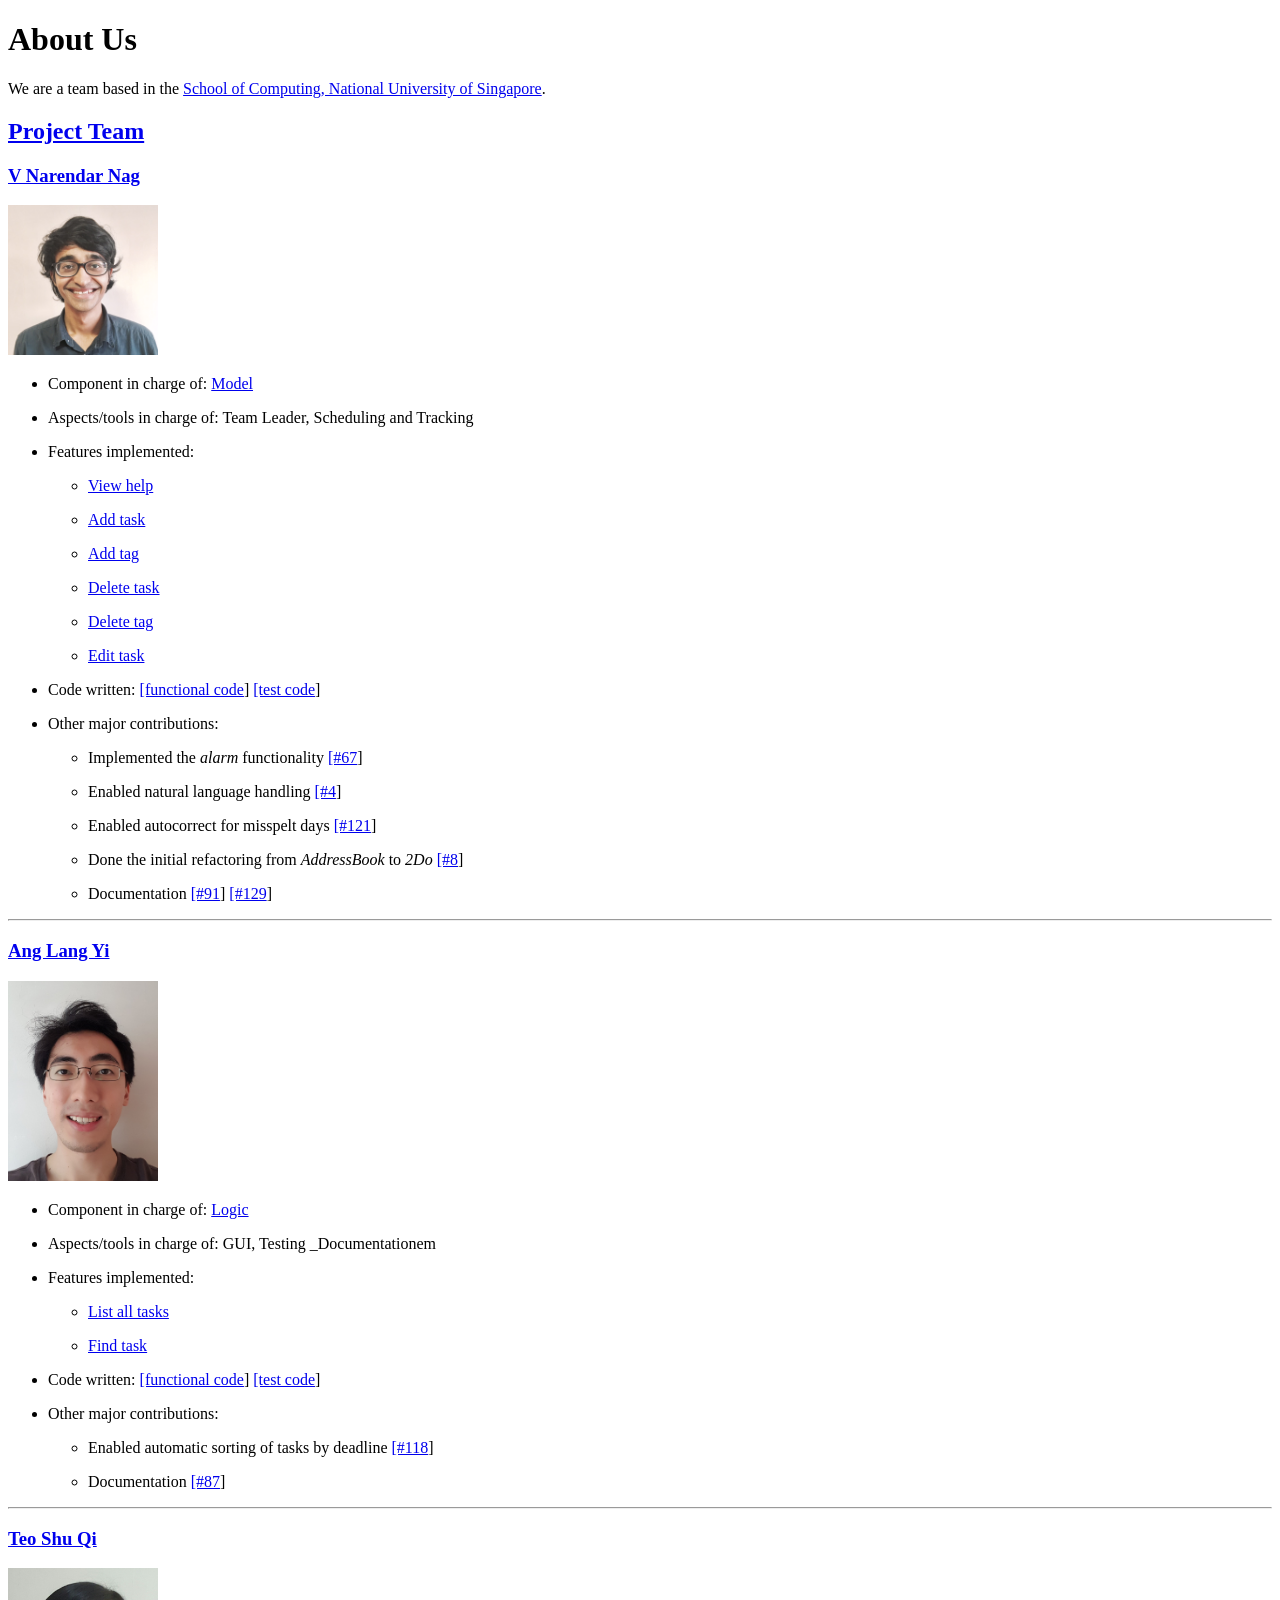
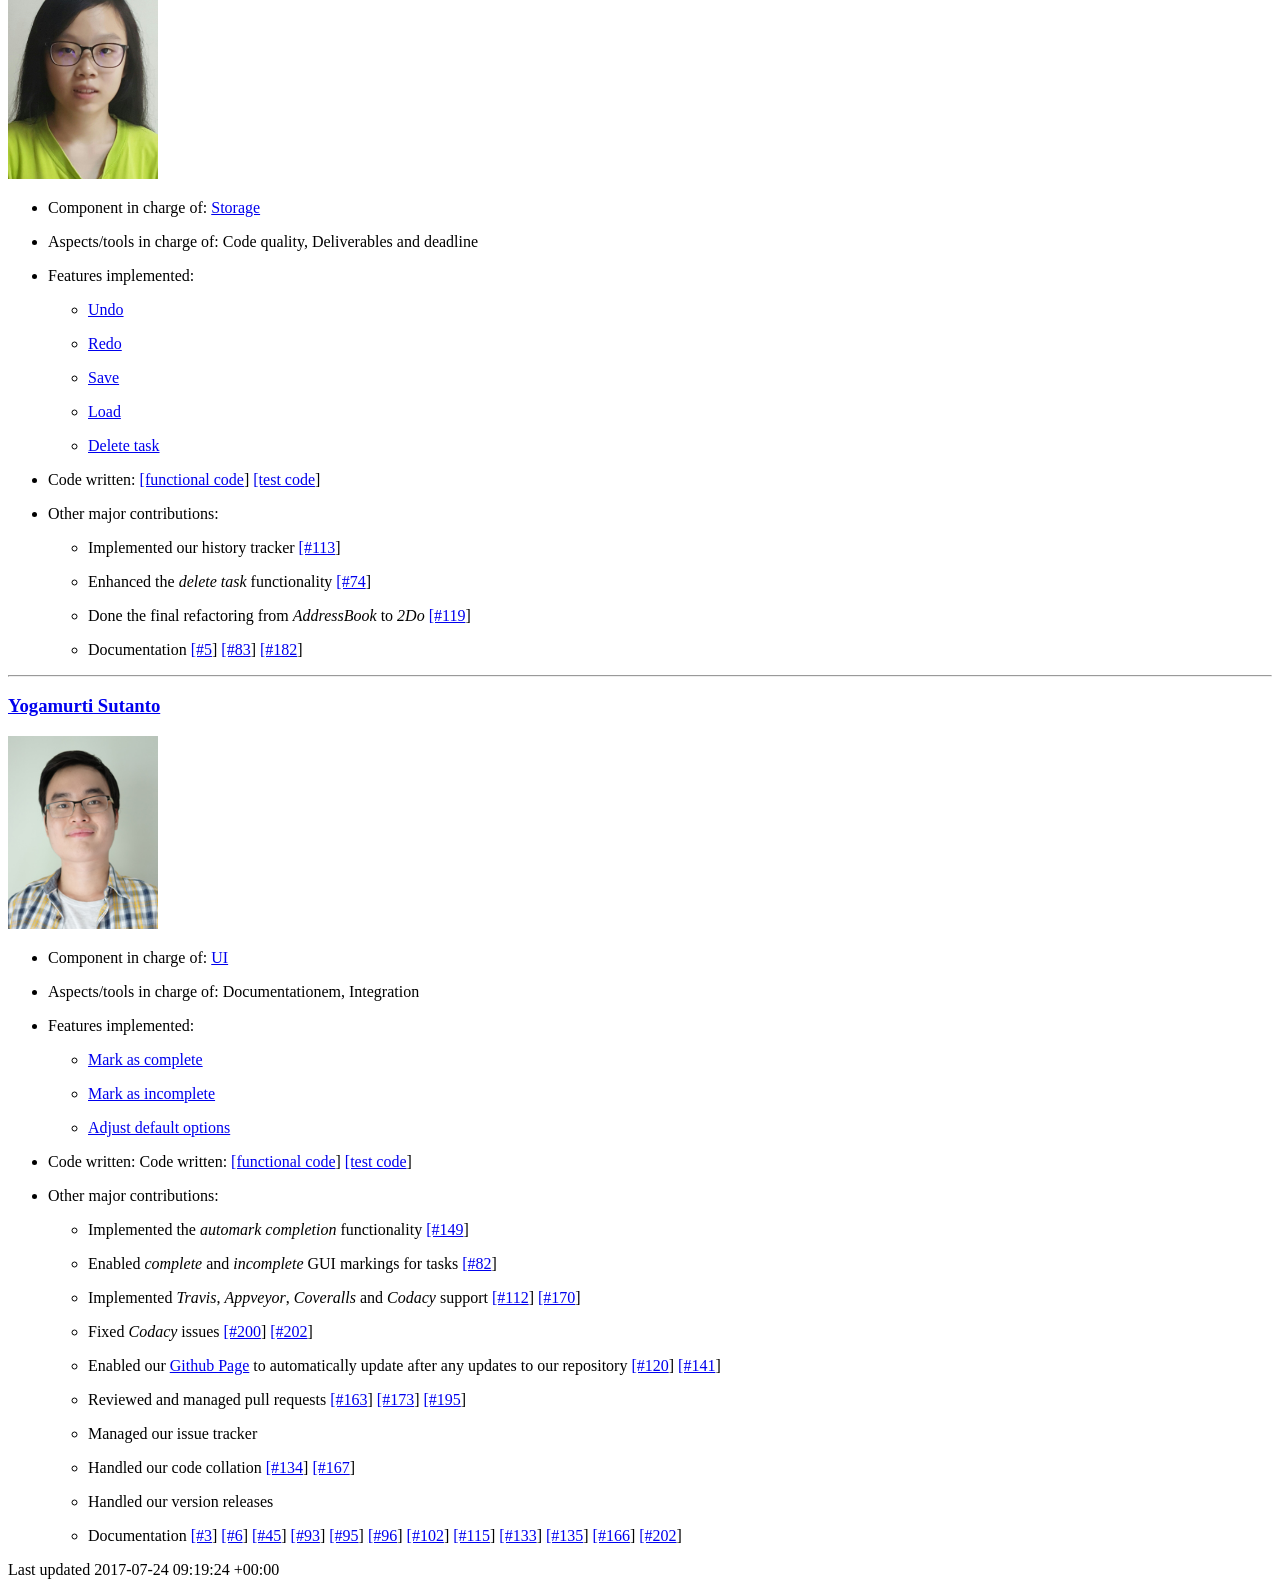
==== AboutUs.html @ e692c5f0 "Rebuild pages at fe713172c4efba0c1dfb2988943e26c8e14395cd" ====
<!DOCTYPE html>
<html lang="en">
<head>
<meta charset="UTF-8">
<!--[if IE]><meta http-equiv="X-UA-Compatible" content="IE=edge"><![endif]-->
<meta name="viewport" content="width=device-width, initial-scale=1.0">
<meta name="generator" content="Asciidoctor 1.5.3">
<title>About Us</title>
<link rel="stylesheet" href="stylesheets/gh-pages.css">
<link rel="stylesheet" href="https://cdnjs.cloudflare.com/ajax/libs/font-awesome/4.4.0/css/font-awesome.min.css">
<link rel="stylesheet" href="stylesheets/coderay-asciidoctor.css">
</head>
<body class="article">
<div id="header">
<h1>About Us</h1>
</div>
<div id="content">
<div id="preamble">
<div class="sectionbody">
<div class="paragraph">
<p>We are a team based in the <a href="http://www.comp.nus.edu.sg">School of Computing, National University of Singapore</a>.</p>
</div>
</div>
</div>
<div class="sect1">
<h2 id="project-team"><a class="link" href="#project-team">Project Team</a></h2>
<div class="sectionbody">
<div class="sect2">
<h3 id="a-href-https-github-com-radneran-v-narendar-nag-a"><a class="link" href="#a-href-https-github-com-radneran-v-narendar-nag-a"><a href="https://github.com/radneran">V Narendar Nag</a></a></h3>
<div class="imageblock" style="text-align: left">
<div class="content">
<img src="images/NarenV.jpg" alt="NarenV" width="150">
</div>
</div>
<div class="ulist">
<ul>
<li>
<p>Component in charge of: <a href="https://github.com/CS2103JUN2017-T3/main/blob/master/docs/DeveloperGuide.adoc#model-component">Model</a></p>
</li>
<li>
<p>Aspects/tools in charge of: Team Leader, Scheduling and Tracking</p>
</li>
<li>
<p>Features implemented:</p>
<div class="ulist">
<ul>
<li>
<p><a href="https://github.com/CS2103JUN2017-T3/main/blob/master/docs/UserGuide.adoc#viewing-help-code-help-h-code">View help</a></p>
</li>
<li>
<p><a href="https://github.com/CS2103JUN2017-T3/main/blob/master/docs/UserGuide.adoc#adding-a-task-code-add-a-code">Add task</a></p>
</li>
<li>
<p><a href="https://github.com/yogamurti/main/blob/doc/docs/UserGuide.adoc#adding-a-tag-code-add-tag-a-tag-tag-code">Add tag</a></p>
</li>
<li>
<p><a href="https://github.com/CS2103JUN2017-T3/main/blob/master/docs/UserGuide.adoc#deleting-a-task-code-delete-del-d-code">Delete task</a></p>
</li>
<li>
<p><a href="https://github.com/yogamurti/main/blob/doc/docs/UserGuide.adoc#deleting-a-tag-code-delete-tag-del-tag-d-tag-tag-code">Delete tag</a></p>
</li>
<li>
<p><a href="https://github.com/CS2103JUN2017-T3/main/blob/master/docs/UserGuide.adoc#editing-a-task-code-edit-e-code">Edit task</a></p>
</li>
</ul>
</div>
</li>
<li>
<p>Code written: <a href="https://github.com/CS2103JUN2017-T3/main/blob/master/collated/main/A0124399W.md">[functional code</a>] <a href="https://github.com/CS2103JUN2017-T3/main/blob/master/collated/test/A0124399W.md">[test code</a>]</p>
</li>
<li>
<p>Other major contributions:</p>
<div class="ulist">
<ul>
<li>
<p>Implemented the <em>alarm</em> functionality <a href="https://github.com/CS2103JUN2017-T3/main/pull/67">[#67</a>]</p>
</li>
<li>
<p>Enabled natural language handling <a href="https://github.com/CS2103JUN2017-T3/main/pull/4">[#4</a>]</p>
</li>
<li>
<p>Enabled autocorrect for misspelt days <a href="https://github.com/CS2103JUN2017-T3/main/pull/121">[#121</a>]</p>
</li>
<li>
<p>Done the initial refactoring from <em>AddressBook</em> to <em>2Do</em> <a href="https://github.com/CS2103JUN2017-T3/main/pull/8">[#8</a>]</p>
</li>
<li>
<p>Documentation <a href="https://github.com/CS2103JUN2017-T3/main/pull/91">[#91</a>] <a href="https://github.com/CS2103JUN2017-T3/main/pull/129">[#129</a>]</p>
</li>
</ul>
</div>
</li>
</ul>
</div>
<hr>
</div>
<div class="sect2">
<h3 id="a-href-https-github-com-maltiso-ang-lang-yi-a"><a class="link" href="#a-href-https-github-com-maltiso-ang-lang-yi-a"><a href="https://github.com/maltiso">Ang Lang Yi</a></a></h3>
<div class="imageblock" style="text-align: left">
<div class="content">
<img src="images/JoelAng.jpg" alt="JoelAng" width="150">
</div>
</div>
<div class="ulist">
<ul>
<li>
<p>Component in charge of: <a href="https://github.com/CS2103JUN2017-T3/main/blob/master/docs/DeveloperGuide.adoc#logic-component">Logic</a></p>
</li>
<li>
<p>Aspects/tools in charge of: GUI, Testing _Documentationem</p>
</li>
<li>
<p>Features implemented:</p>
<div class="ulist">
<ul>
<li>
<p><a href="https://github.com/CS2103JUN2017-T3/main/blob/master/docs/UserGuide.adoc#listing-all-tasks-code-list-l-code">List all tasks</a></p>
</li>
<li>
<p><a href="https://github.com/CS2103JUN2017-T3/main/blob/master/docs/UserGuide.adoc#finding-a-task-code-find-f-code">Find task</a></p>
</li>
</ul>
</div>
</li>
<li>
<p>Code written: <a href="https://github.com/CS2103JUN2017-T3/main/blob/master/collated/main/A0107433N.md">[functional code</a>] <a href="https://github.com/CS2103JUN2017-T3/main/blob/master/collated/test/A0107433N.md">[test code</a>]</p>
</li>
<li>
<p>Other major contributions:</p>
<div class="ulist">
<ul>
<li>
<p>Enabled automatic sorting of tasks by deadline <a href="https://github.com/CS2103JUN2017-T3/main/pull/118">[#118</a>]</p>
</li>
<li>
<p>Documentation <a href="https://github.com/CS2103JUN2017-T3/main/pull/87">[#87</a>]</p>
</li>
</ul>
</div>
</li>
</ul>
</div>
<hr>
</div>
<div class="sect2">
<h3 id="a-href-https-github-com-teoshuqi-teo-shu-qi-a"><a class="link" href="#a-href-https-github-com-teoshuqi-teo-shu-qi-a"><a href="https://github.com/teoshuqi">Teo Shu Qi</a></a></h3>
<div class="imageblock" style="text-align: left">
<div class="content">
<img src="images/teoshuqi.png" alt="teoshuqi" width="150">
</div>
</div>
<div class="ulist">
<ul>
<li>
<p>Component in charge of: <a href="https://github.com/CS2103JUN2017-T3/main/blob/master/docs/DeveloperGuide.adoc#storage-component">Storage</a></p>
</li>
<li>
<p>Aspects/tools in charge of: Code quality, Deliverables and deadline</p>
</li>
<li>
<p>Features implemented:</p>
<div class="ulist">
<ul>
<li>
<p><a href="https://github.com/CS2103JUN2017-T3/main/blob/master/docs/UserGuide.adoc#undoing-the-last-action-code-undo-u-code">Undo</a></p>
</li>
<li>
<p><a href="https://github.com/CS2103JUN2017-T3/main/blob/master/docs/UserGuide.adoc#redoing-the-undone-action-code-redo-r-code">Redo</a></p>
</li>
<li>
<p><a href="https://github.com/CS2103JUN2017-T3/main/blob/master/docs/UserGuide.adoc#saving-list-code-save-s-code">Save</a></p>
</li>
<li>
<p><a href="https://github.com/CS2103JUN2017-T3/main/blob/master/docs/UserGuide.adoc#loading-list-code-load-code">Load</a></p>
</li>
<li>
<p><a href="https://github.com/CS2103JUN2017-T3/main/blob/master/docs/UserGuide.adoc#deleting-a-task-code-delete-del-d-code">Delete task</a></p>
</li>
</ul>
</div>
</li>
<li>
<p>Code written: <a href="https://github.com/CS2103JUN2017-T3/main/blob/master/collated/main/A0162253M.md">[functional code</a>] <a href="https://github.com/CS2103JUN2017-T3/main/blob/master/collated/test/A0162253M.md">[test code</a>]</p>
</li>
<li>
<p>Other major contributions:</p>
<div class="ulist">
<ul>
<li>
<p>Implemented our history tracker <a href="https://github.com/CS2103JUN2017-T3/main/pull/113">[#113</a>]</p>
</li>
<li>
<p>Enhanced the <em>delete task</em> functionality <a href="https://github.com/CS2103JUN2017-T3/main/pull/74">[#74</a>]</p>
</li>
<li>
<p>Done the final refactoring from <em>AddressBook</em> to <em>2Do</em> <a href="https://github.com/CS2103JUN2017-T3/main/pull/119">[#119</a>]</p>
</li>
<li>
<p>Documentation <a href="https://github.com/CS2103JUN2017-T3/main/pull/5">[#5</a>] <a href="https://github.com/CS2103JUN2017-T3/main/pull/83">[#83</a>] <a href="https://github.com/CS2103JUN2017-T3/main/pull/182">[#182</a>]</p>
</li>
</ul>
</div>
</li>
</ul>
</div>
<hr>
</div>
<div class="sect2">
<h3 id="a-href-https-github-com-yogamurti-yogamurti-sutanto-a"><a class="link" href="#a-href-https-github-com-yogamurti-yogamurti-sutanto-a"><a href="https://github.com/yogamurti">Yogamurti Sutanto</a></a></h3>
<div class="imageblock" style="text-align: left">
<div class="content">
<img src="images/Yoga.jpg" alt="Yoga" width="150">
</div>
</div>
<div class="ulist">
<ul>
<li>
<p>Component in charge of: <a href="https://github.com/CS2103JUN2017-T3/main/blob/master/docs/DeveloperGuide.adoc#ui-component">UI</a></p>
</li>
<li>
<p>Aspects/tools in charge of: Documentationem,  Integration</p>
</li>
<li>
<p>Features implemented:</p>
<div class="ulist">
<ul>
<li>
<p><a href="https://github.com/CS2103JUN2017-T3/main/blob/master/docs/UserGuide.adoc#marking-a-task-as-complete-code-mark-m-code">Mark as complete</a></p>
</li>
<li>
<p><a href="https://github.com/CS2103JUN2017-T3/main/blob/master/docs/UserGuide.adoc#marking-a-task-as-incomplete-code-unmark-un-code">Mark as incomplete</a></p>
</li>
<li>
<p><a href="https://github.com/CS2103JUN2017-T3/main/blob/master/docs/UserGuide.adoc#editing-the-default-options-code-option-o-code">Adjust default options</a></p>
</li>
</ul>
</div>
</li>
<li>
<p>Code written: Code written: <a href="https://github.com/CS2103JUN2017-T3/main/blob/master/collated/main/A0139267W.md">[functional code</a>] <a href="https://github.com/CS2103JUN2017-T3/main/blob/master/collated/test/A0139267W.md">[test code</a>]</p>
</li>
<li>
<p>Other major contributions:</p>
<div class="ulist">
<ul>
<li>
<p>Implemented the <em>automark completion</em> functionality <a href="https://github.com/CS2103JUN2017-T3/main/pull/149">[#149</a>]</p>
</li>
<li>
<p>Enabled <em>complete</em> and <em>incomplete</em> GUI markings for tasks <a href="https://github.com/CS2103JUN2017-T3/main/pull/82">[#82</a>]</p>
</li>
<li>
<p>Implemented <em>Travis</em>, <em>Appveyor</em>, <em>Coveralls</em> and <em>Codacy</em> support <a href="https://github.com/CS2103JUN2017-T3/main/pull/112">[#112</a>] <a href="https://github.com/CS2103JUN2017-T3/main/pull/166">[#170</a>]</p>
</li>
<li>
<p>Fixed <em>Codacy</em> issues <a href="https://github.com/CS2103JUN2017-T3/main/pull/200">[#200</a>] <a href="https://github.com/CS2103JUN2017-T3/main/pull/202">[#202</a>]</p>
</li>
<li>
<p>Enabled our <a href="https://cs2103jun2017-t3.github.io/main">Github Page</a> to automatically update after any updates to our repository <a href="https://github.com/CS2103JUN2017-T3/main/pull/120">[#120</a>] <a href="https://github.com/CS2103JUN2017-T3/main/pull/141">[#141</a>]</p>
</li>
<li>
<p>Reviewed and managed pull requests <a href="https://github.com/CS2103JUN2017-T3/main/pull/163">[#163</a>] <a href="https://github.com/CS2103JUN2017-T3/main/pull/173">[#173</a>] <a href="https://github.com/CS2103JUN2017-T3/main/pull/195">[#195</a>]</p>
</li>
<li>
<p>Managed our issue tracker</p>
</li>
<li>
<p>Handled our code collation <a href="https://github.com/CS2103JUN2017-T3/main/pull/134">[#134</a>] <a href="https://github.com/CS2103JUN2017-T3/main/pull/167">[#167</a>]</p>
</li>
<li>
<p>Handled our version releases</p>
</li>
<li>
<p>Documentation <a href="https://github.com/CS2103JUN2017-T3/main/pull/3">[#3</a>] <a href="https://github.com/CS2103JUN2017-T3/main/pull/6">[#6</a>] <a href="https://github.com/CS2103JUN2017-T3/main/pull/6">[#45</a>] <a href="https://github.com/CS2103JUN2017-T3/main/pull/93">[#93</a>] <a href="https://github.com/CS2103JUN2017-T3/main/pull/95">[#95</a>] <a href="https://github.com/CS2103JUN2017-T3/main/pull/96">[#96</a>] <a href="https://github.com/CS2103JUN2017-T3/main/pull/102">[#102</a>] <a href="https://github.com/CS2103JUN2017-T3/main/pull/115">[#115</a>] <a href="https://github.com/CS2103JUN2017-T3/main/pull/133">[#133</a>] <a href="https://github.com/CS2103JUN2017-T3/main/pull/135">[#135</a>] <a href="https://github.com/CS2103JUN2017-T3/main/pull/166">[#166</a>] <a href="https://github.com/CS2103JUN2017-T3/main/pull/202">[#202</a>]</p>
</li>
</ul>
</div>
</li>
</ul>
</div>
</div>
</div>
</div>
</div>
<div id="footer">
<div id="footer-text">
Last updated 2017-07-24 09:19:24 +00:00
</div>
</div>
</body>
</html>
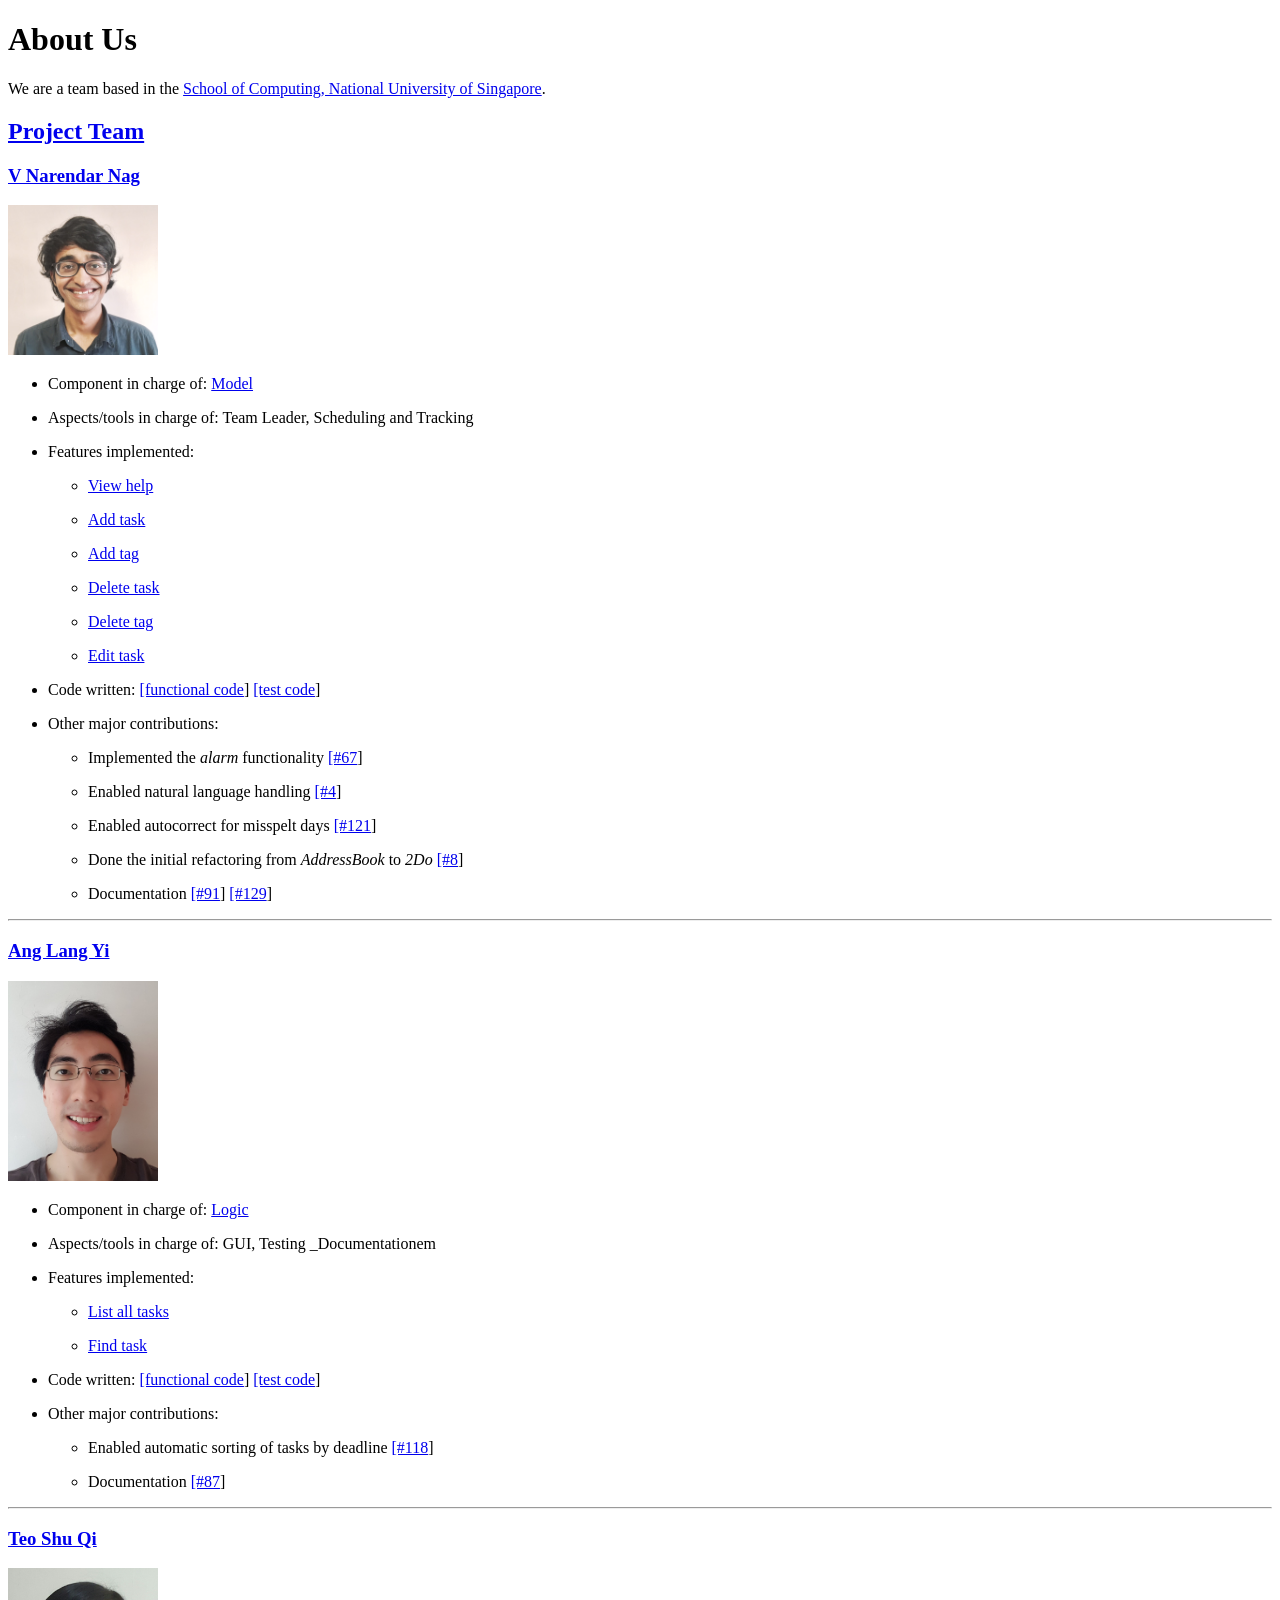
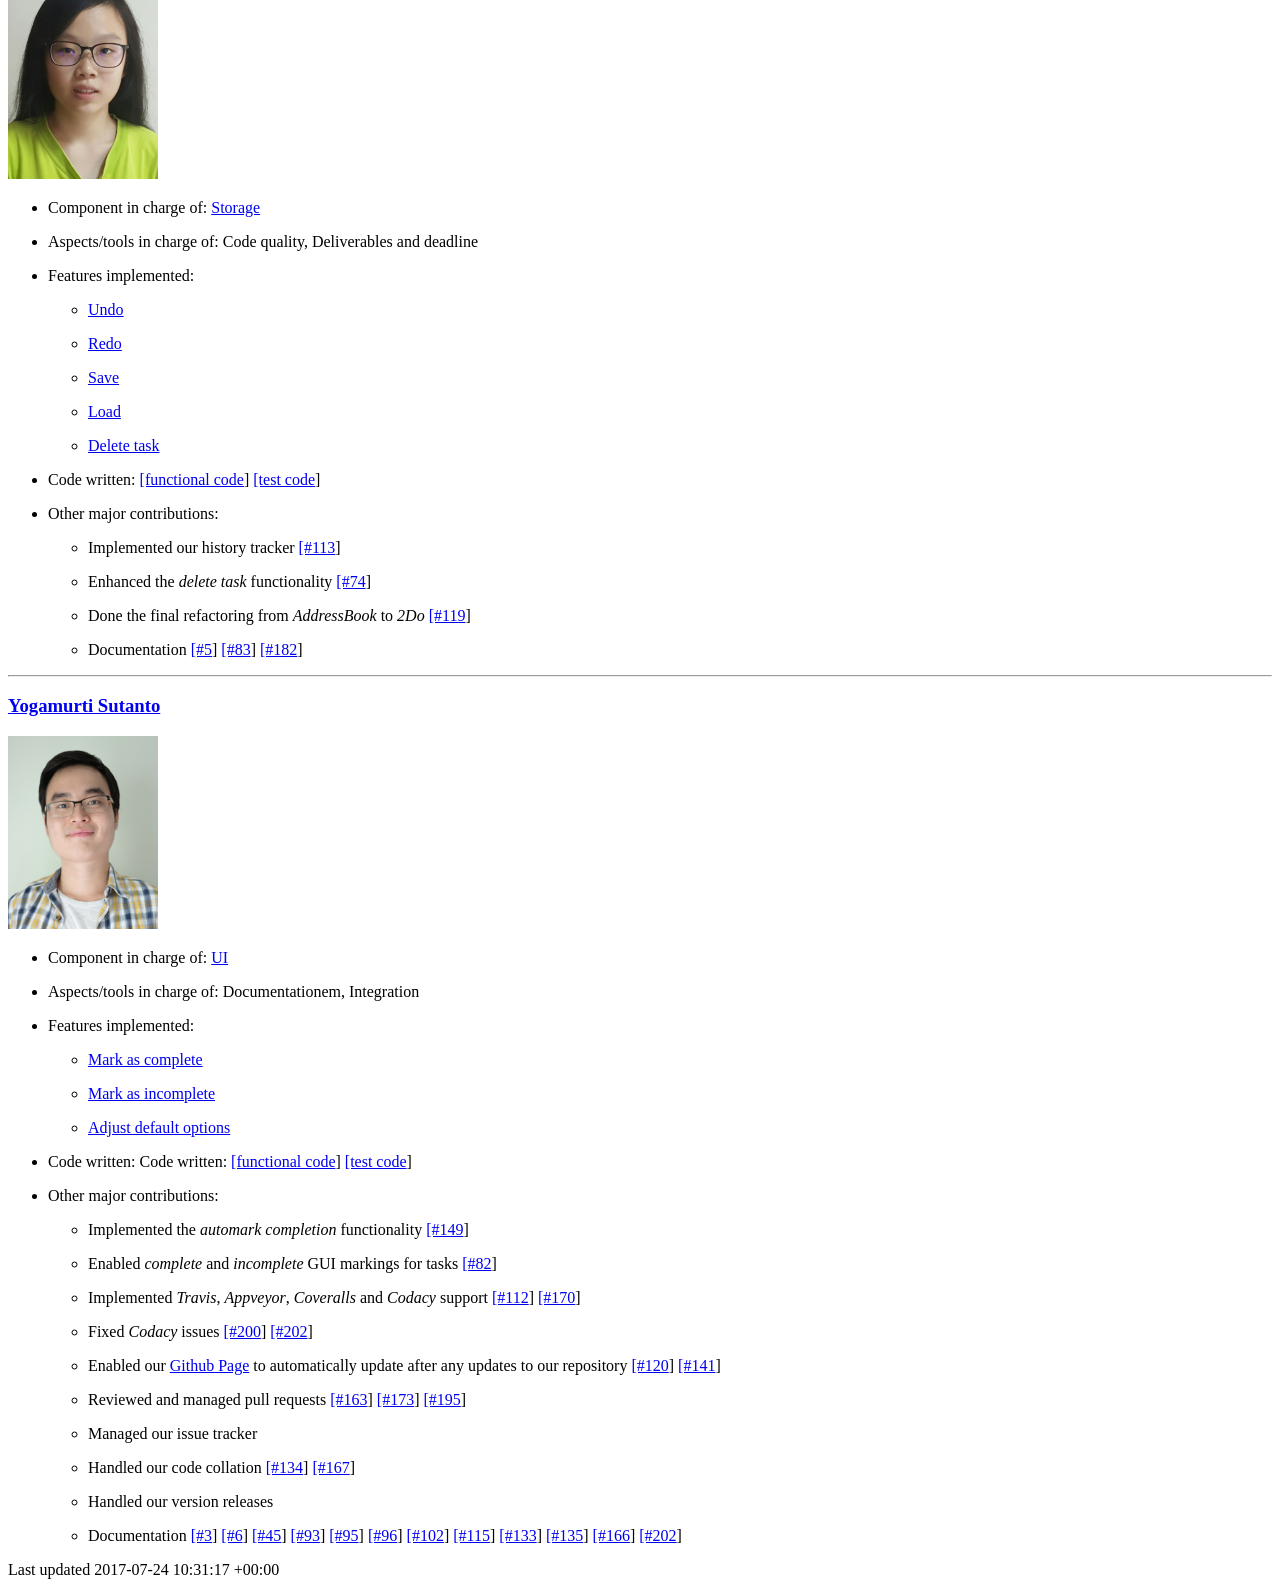
==== commit a5b255b3: "Rebuild pages at 6d69ebf9a27ce257967d32c63ace5a1269bc08f0" ====
--- a/AboutUs.html
+++ b/AboutUs.html
@@ -284,7 +284,7 @@
 </div>
 <div id="footer">
 <div id="footer-text">
-Last updated 2017-07-24 09:19:24 +00:00
+Last updated 2017-07-24 10:31:17 +00:00
 </div>
 </div>
 </body>
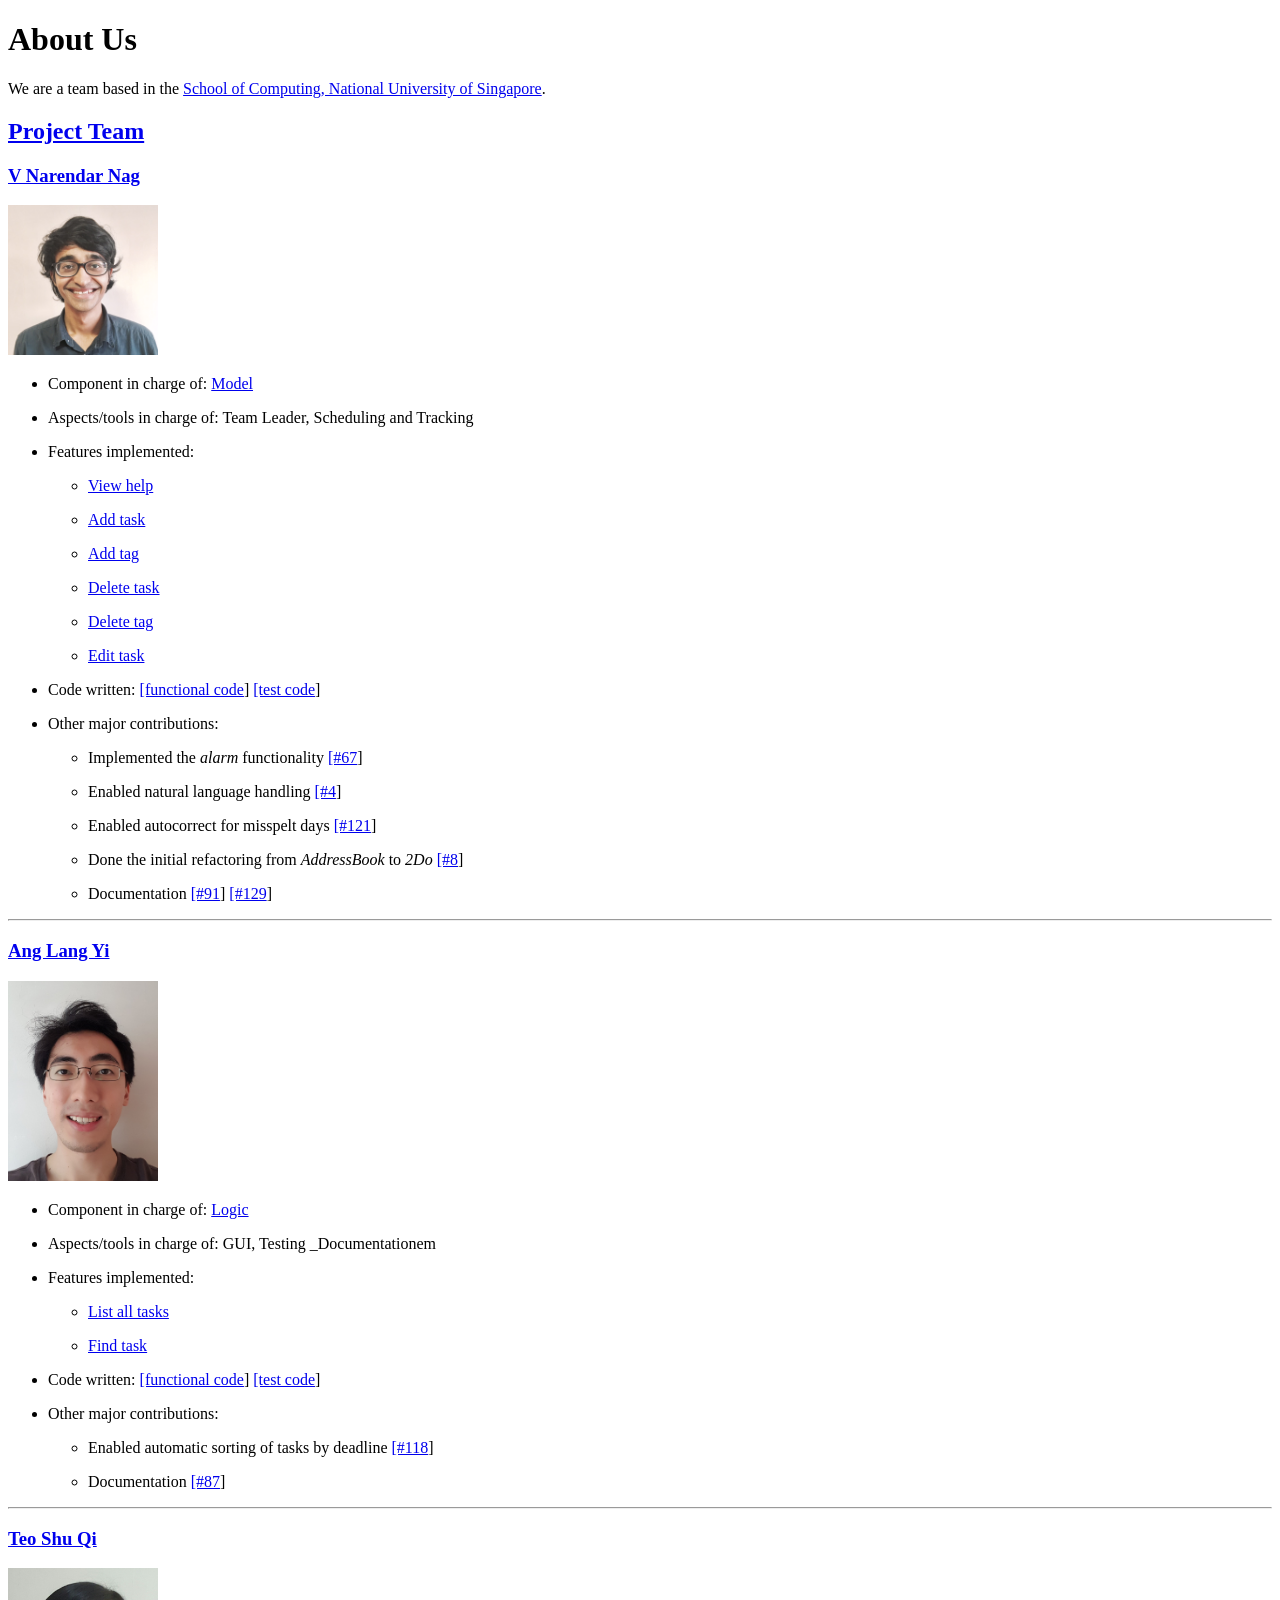
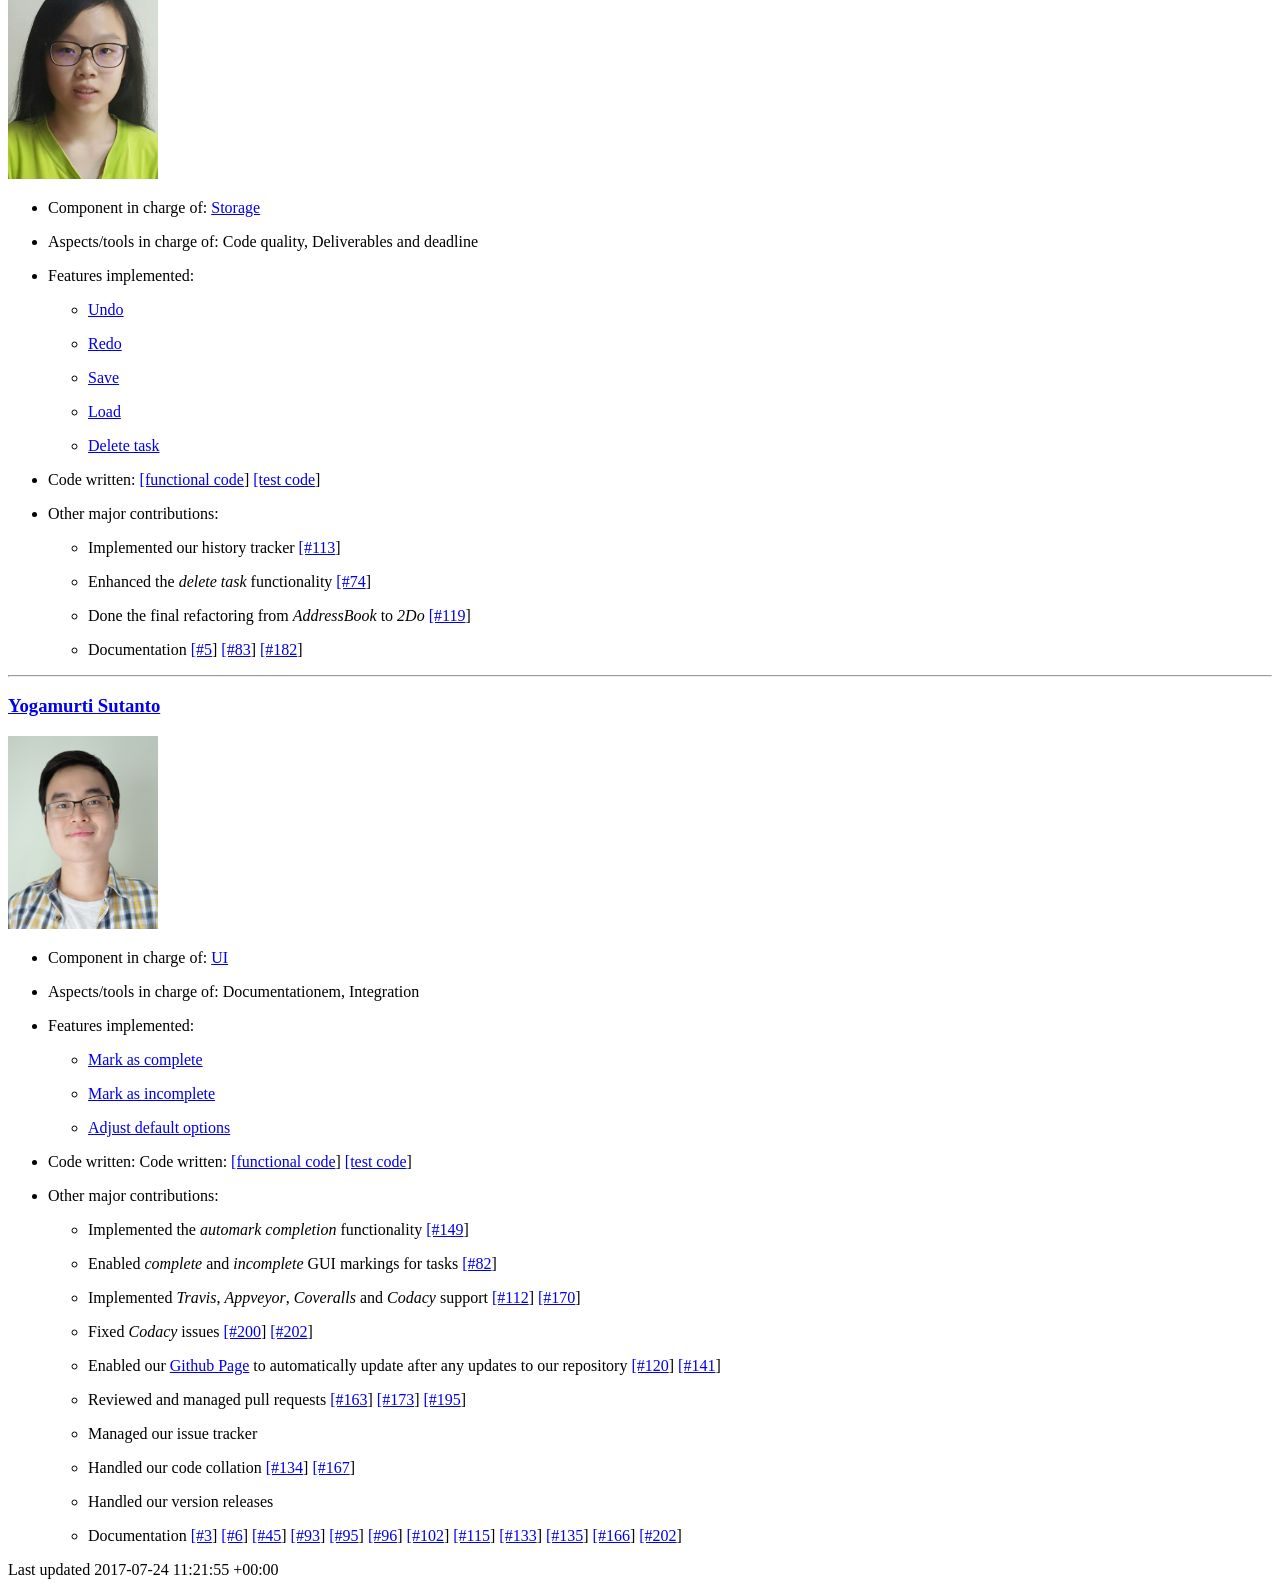
==== commit 296bf77e: "Rebuild pages at 0b63ec223a2700444d385147b4647eb3f76ba806" ====
--- a/AboutUs.html
+++ b/AboutUs.html
@@ -284,7 +284,7 @@
 </div>
 <div id="footer">
 <div id="footer-text">
-Last updated 2017-07-24 10:31:17 +00:00
+Last updated 2017-07-24 11:21:55 +00:00
 </div>
 </div>
 </body>
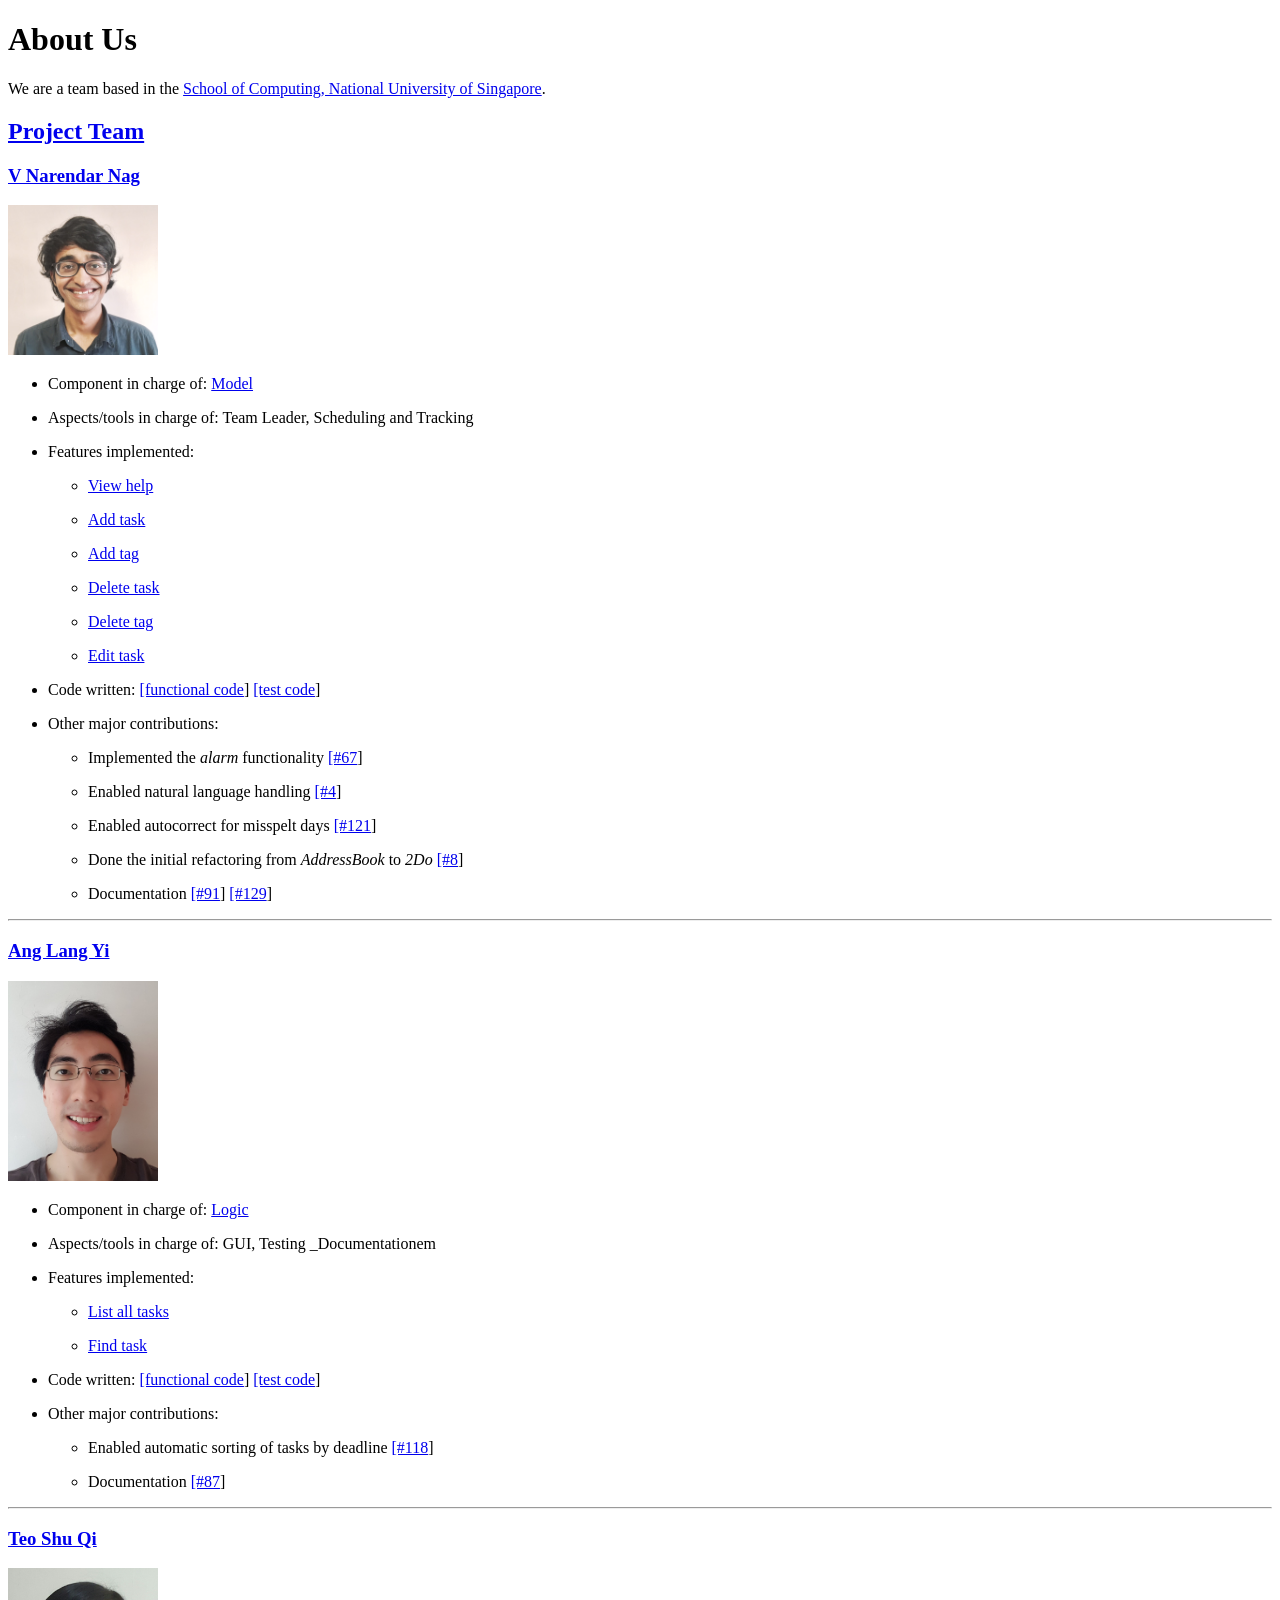
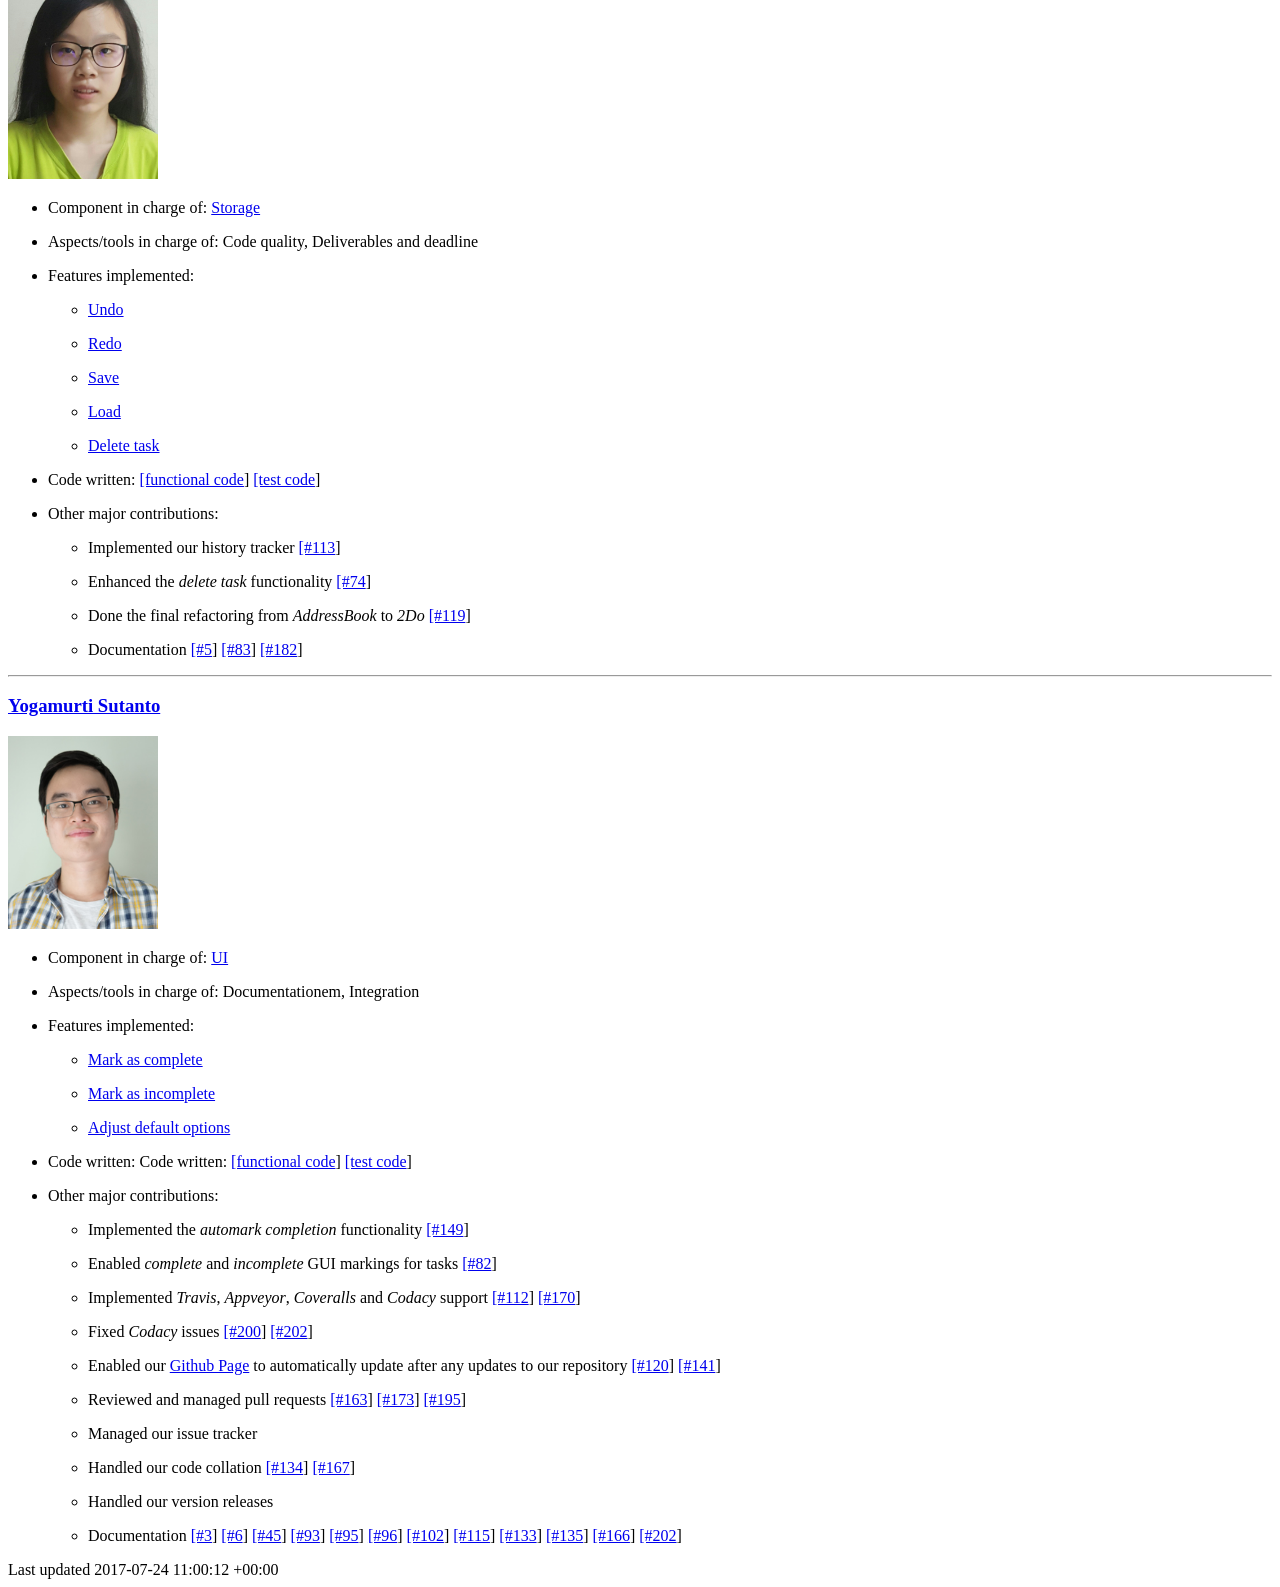
==== commit bfe42898: "Rebuild pages at 06c32be9741691aa600db22751eed47a53365b69" ====
--- a/AboutUs.html
+++ b/AboutUs.html
@@ -284,7 +284,7 @@
 </div>
 <div id="footer">
 <div id="footer-text">
-Last updated 2017-07-24 11:21:55 +00:00
+Last updated 2017-07-24 11:00:12 +00:00
 </div>
 </div>
 </body>
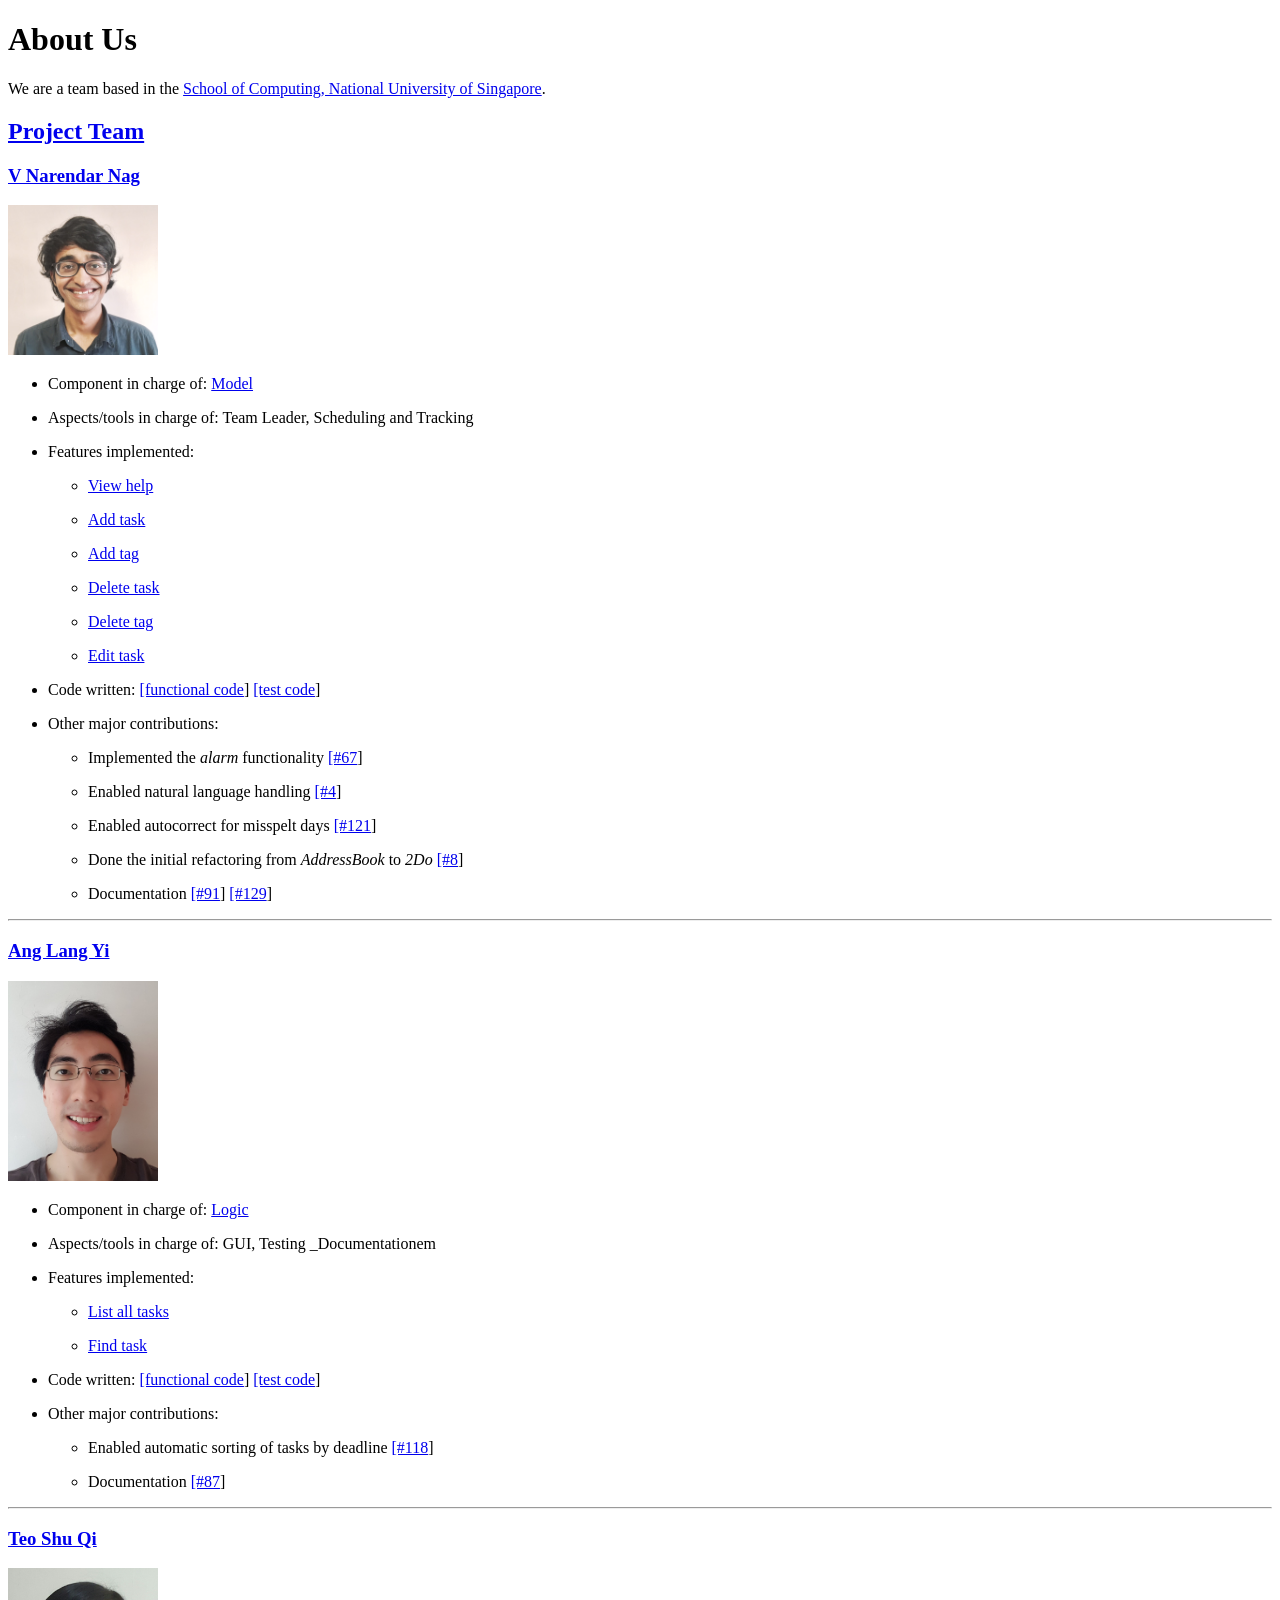
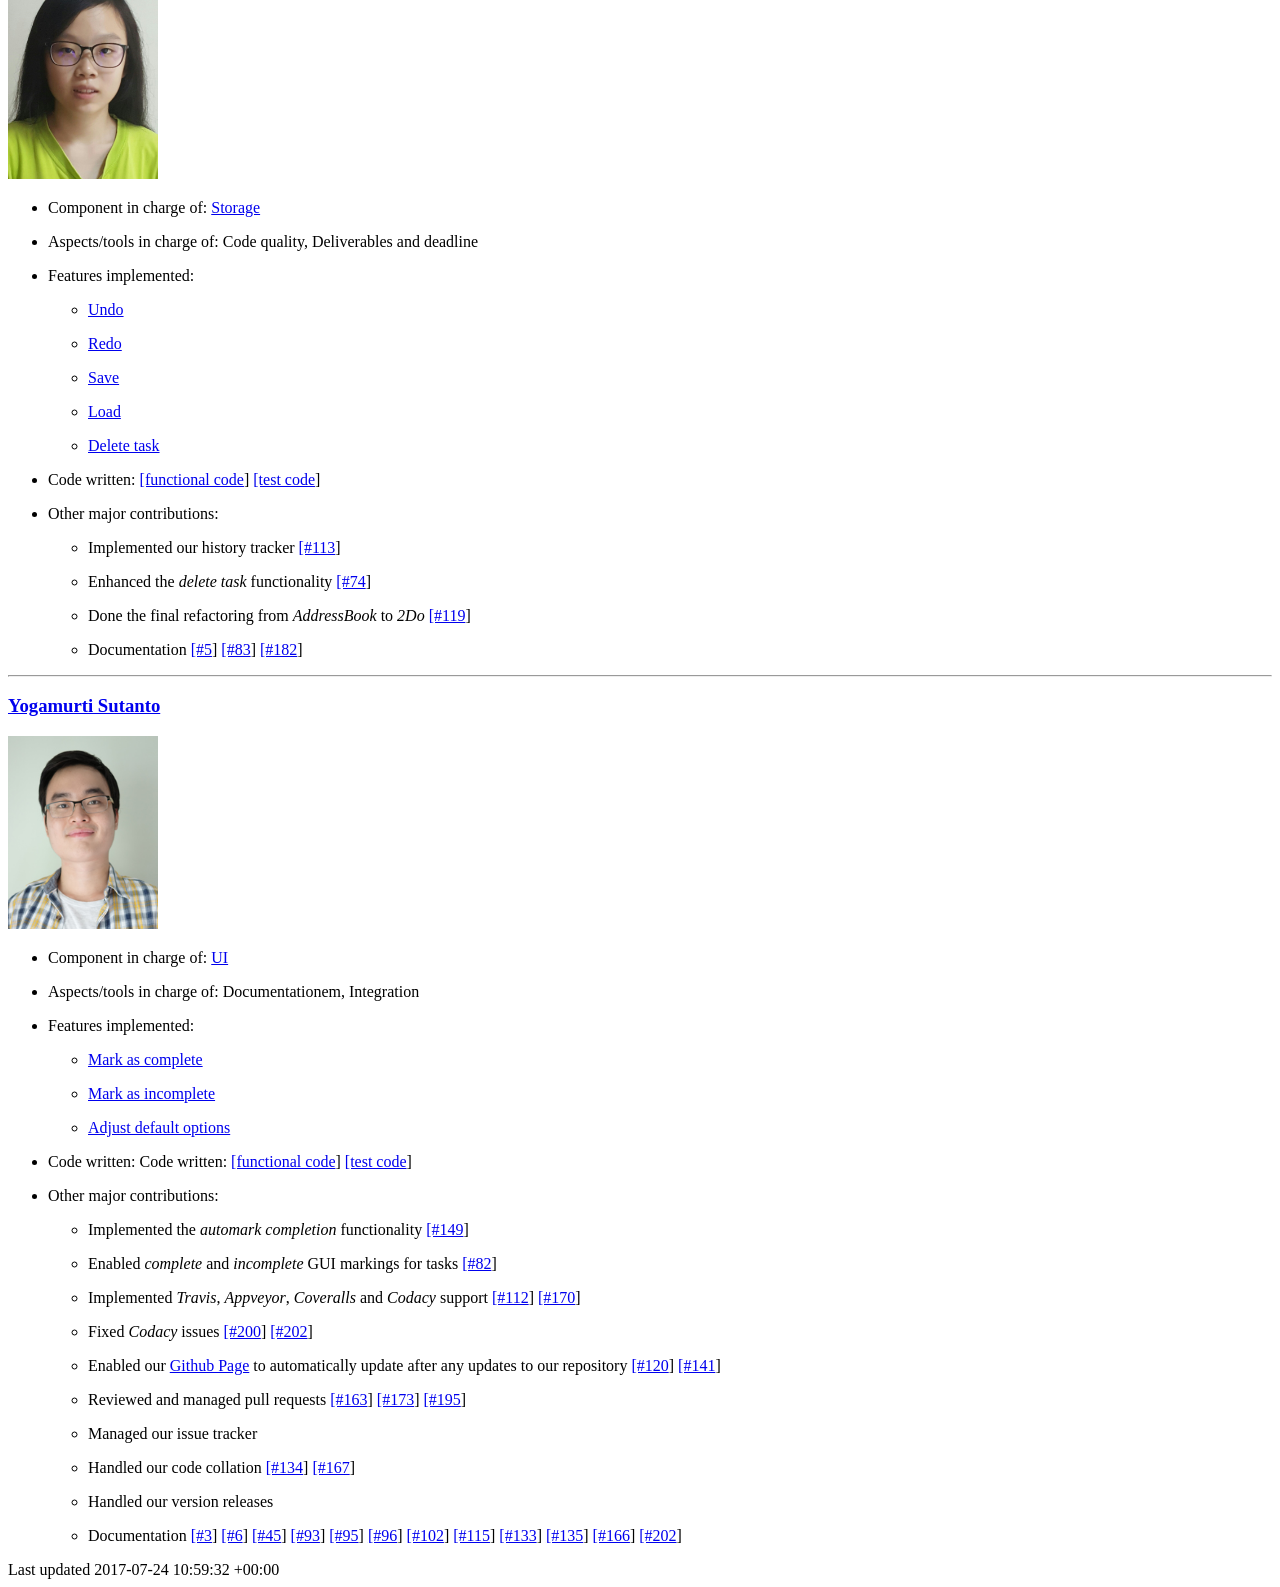
==== commit d306d480: "Rebuild pages at 7aa39fedd4472a46532082515e9119ff7dc02453" ====
--- a/AboutUs.html
+++ b/AboutUs.html
@@ -284,7 +284,7 @@
 </div>
 <div id="footer">
 <div id="footer-text">
-Last updated 2017-07-24 11:00:12 +00:00
+Last updated 2017-07-24 10:59:32 +00:00
 </div>
 </div>
 </body>
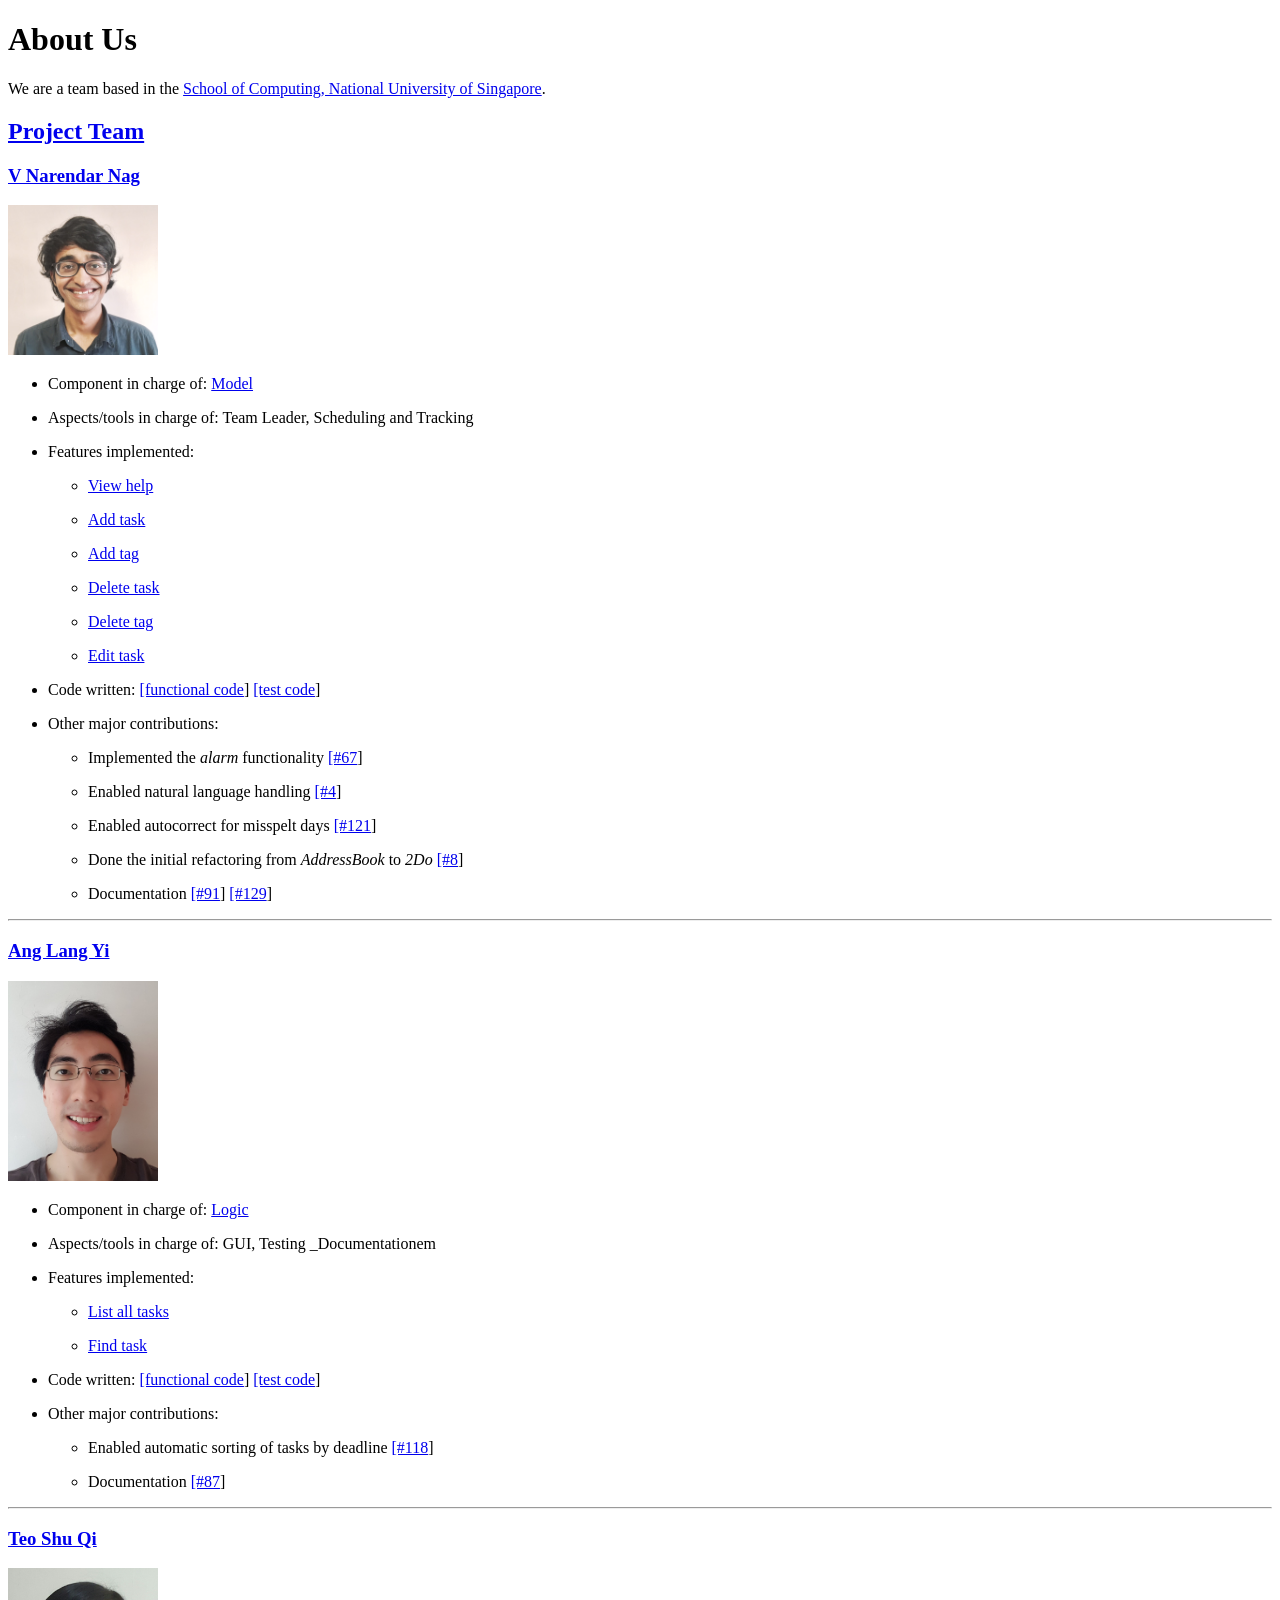
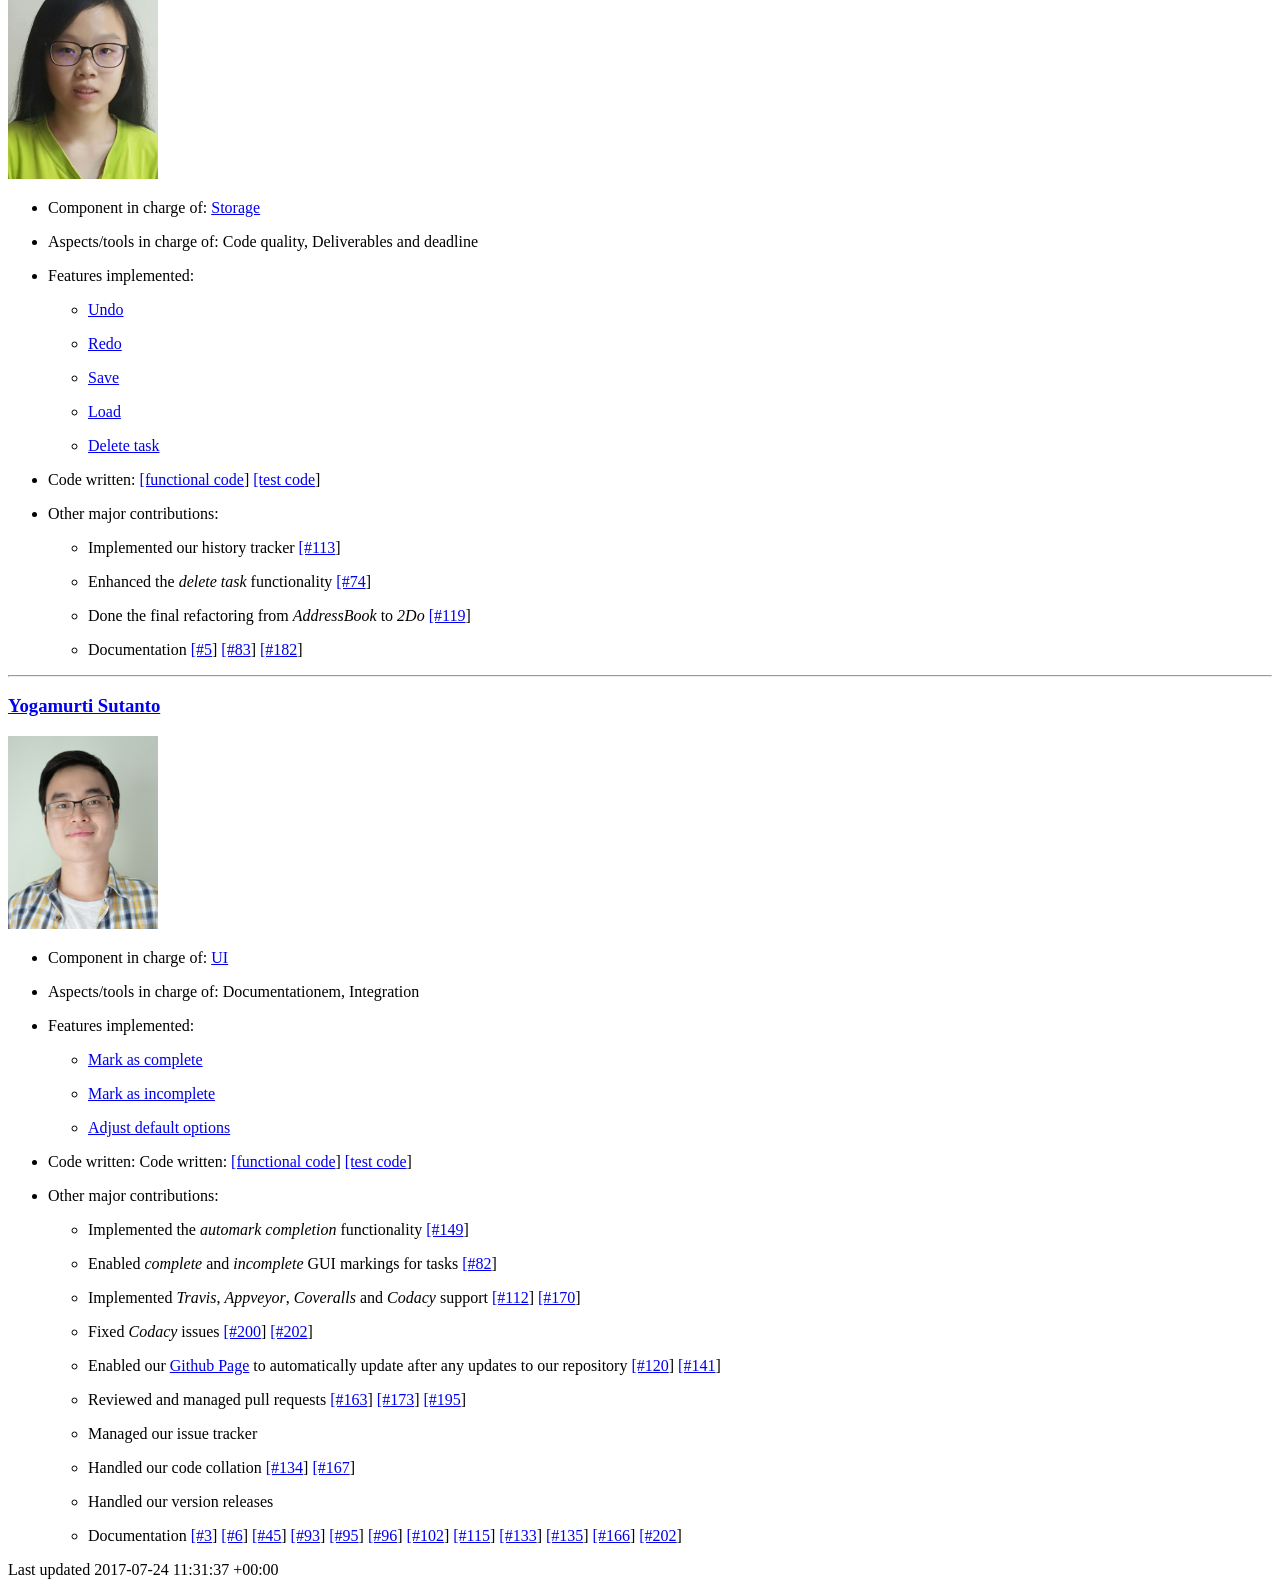
==== commit dcd59c99: "Rebuild pages at ecbd5b7f479281b76a2f08ae0d9d4b30b3c29e30" ====
--- a/AboutUs.html
+++ b/AboutUs.html
@@ -284,7 +284,7 @@
 </div>
 <div id="footer">
 <div id="footer-text">
-Last updated 2017-07-24 10:59:32 +00:00
+Last updated 2017-07-24 11:31:37 +00:00
 </div>
 </div>
 </body>
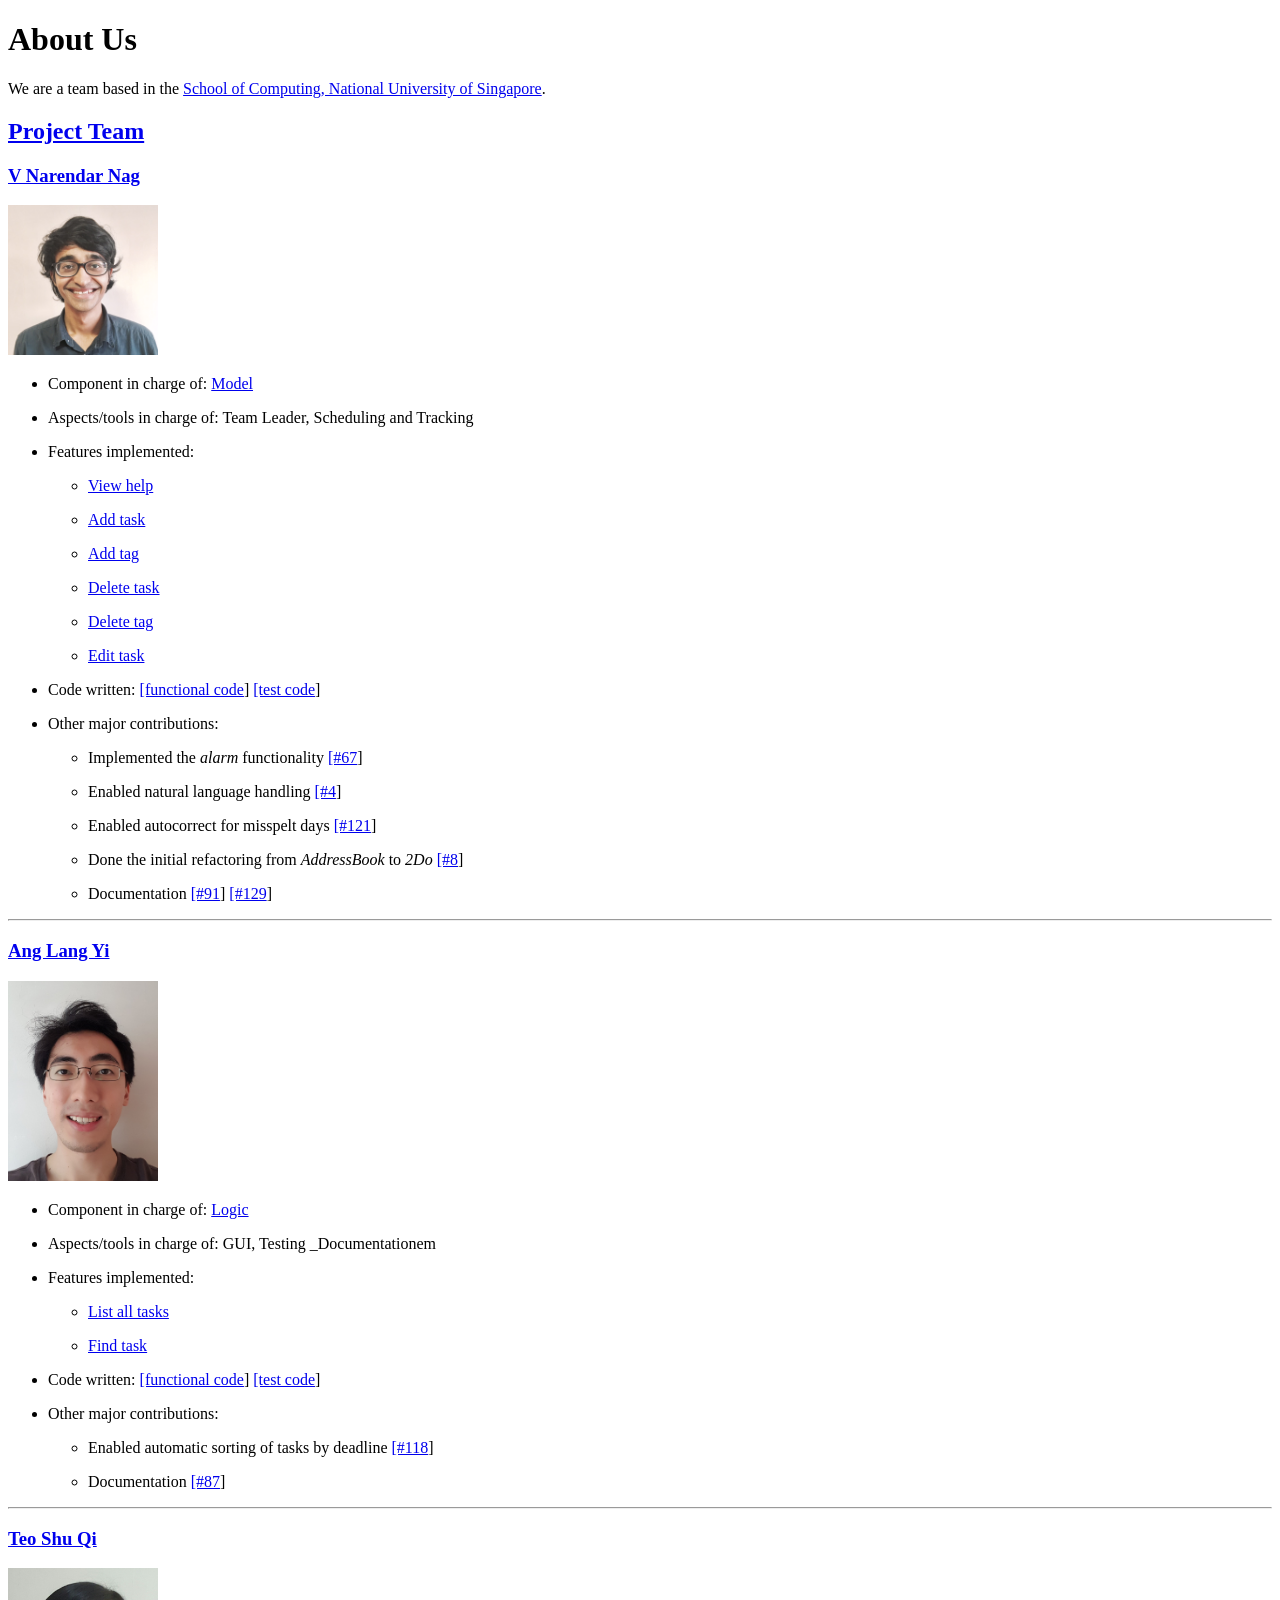
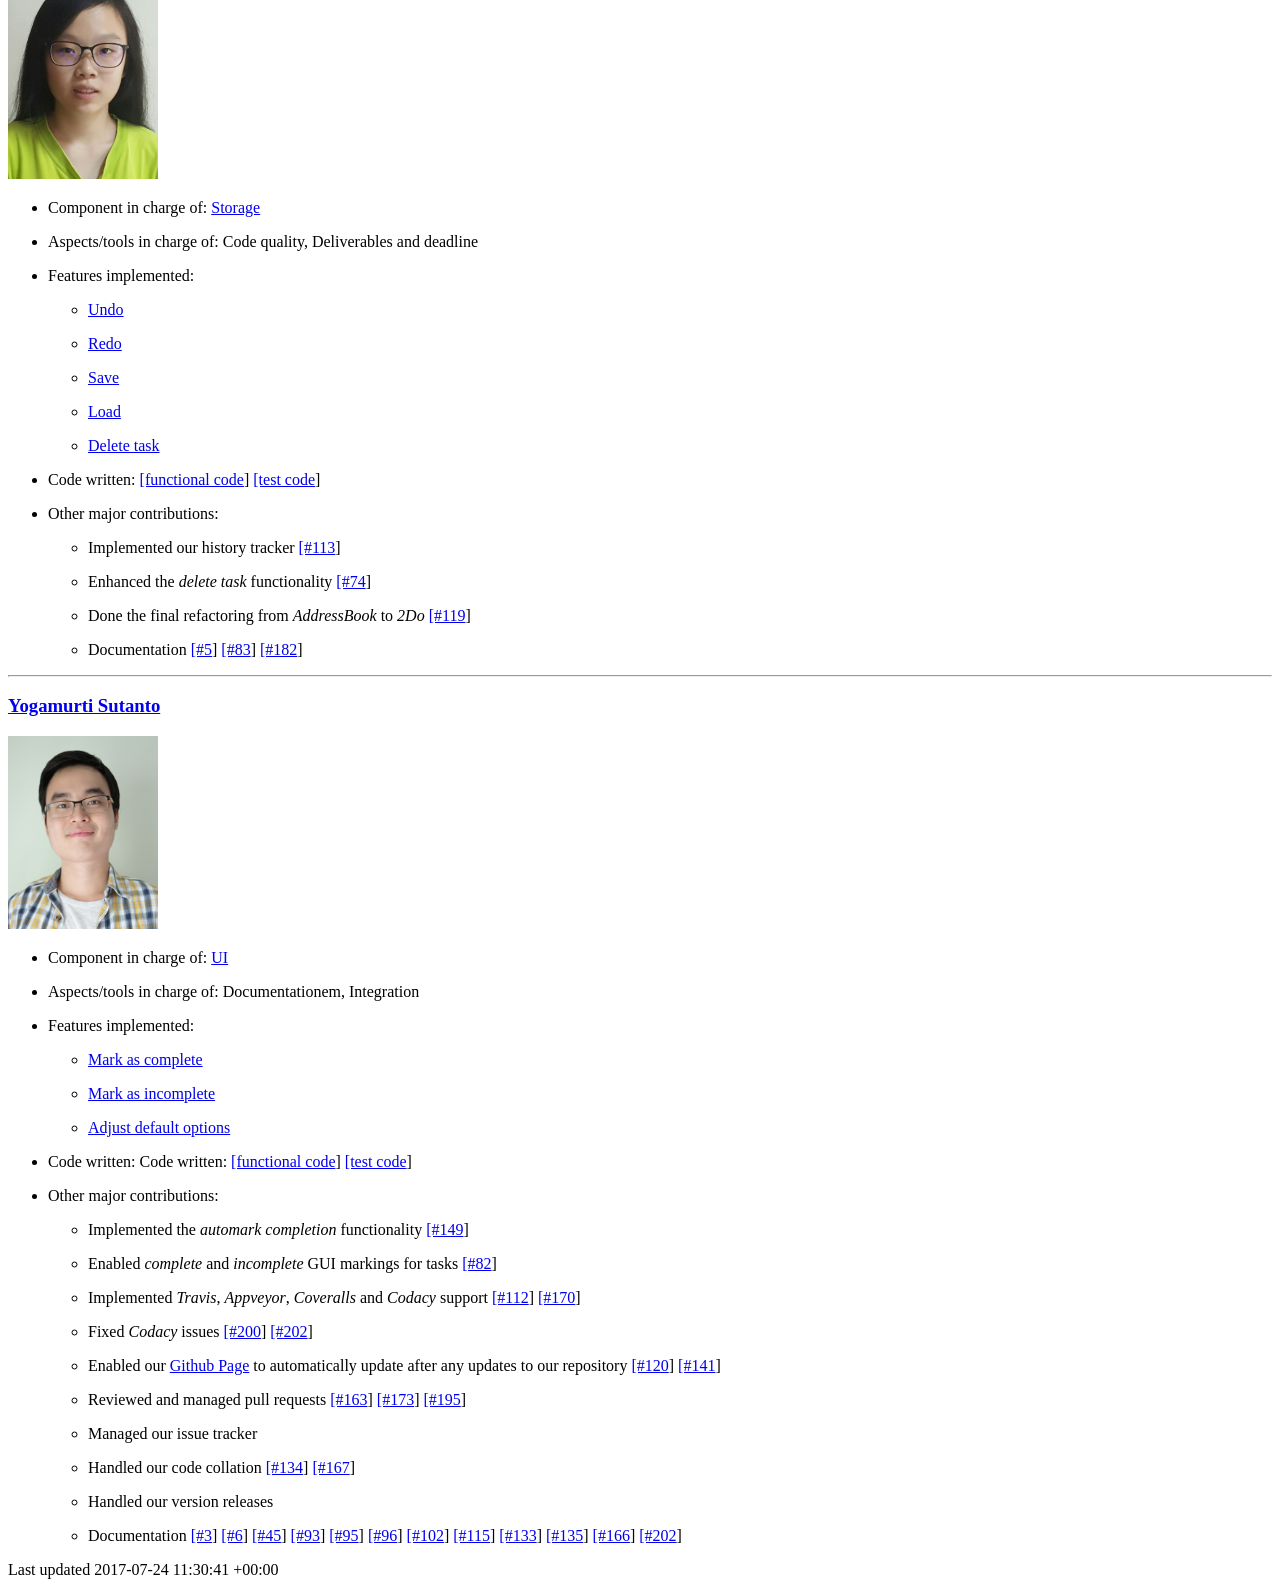
==== commit 37d22f1e: "Rebuild pages at 18119612e8b2cacd04523db09b1bfcccdd4b4889" ====
--- a/AboutUs.html
+++ b/AboutUs.html
@@ -284,7 +284,7 @@
 </div>
 <div id="footer">
 <div id="footer-text">
-Last updated 2017-07-24 11:31:37 +00:00
+Last updated 2017-07-24 11:30:41 +00:00
 </div>
 </div>
 </body>
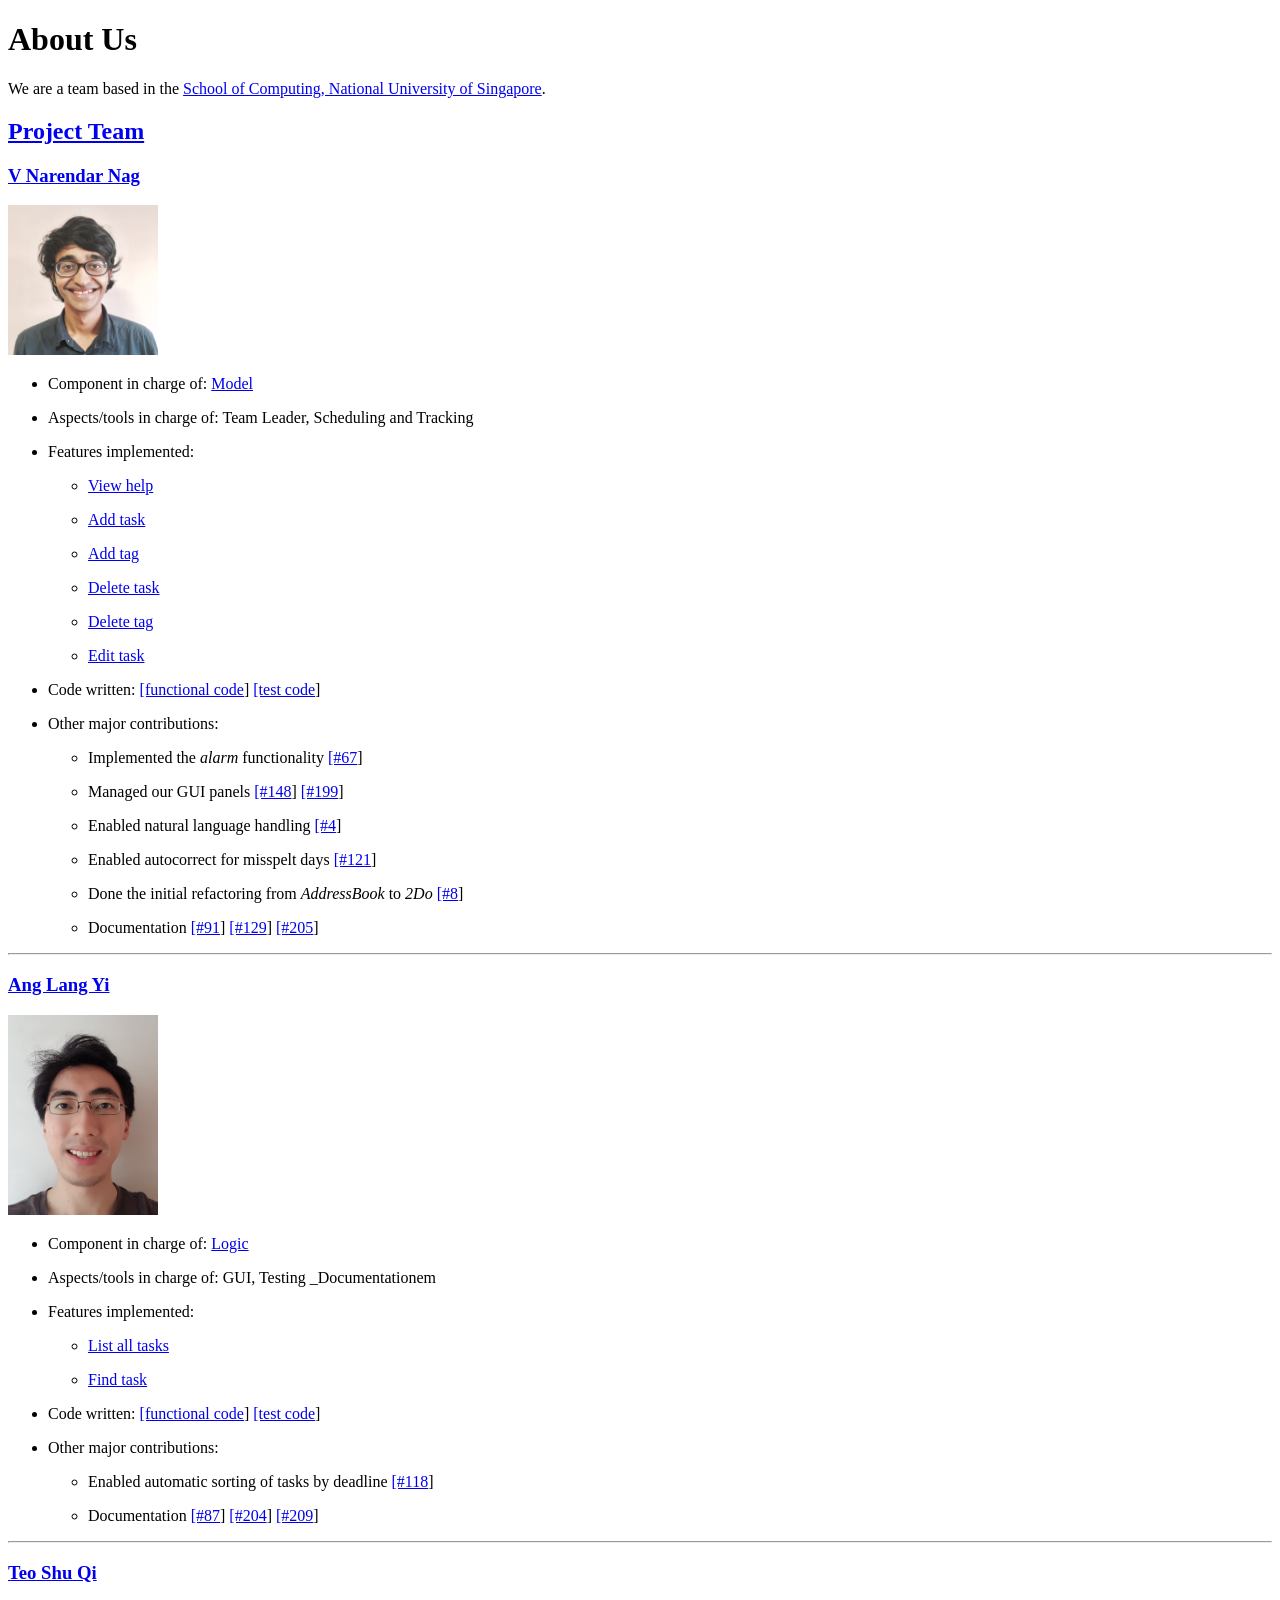
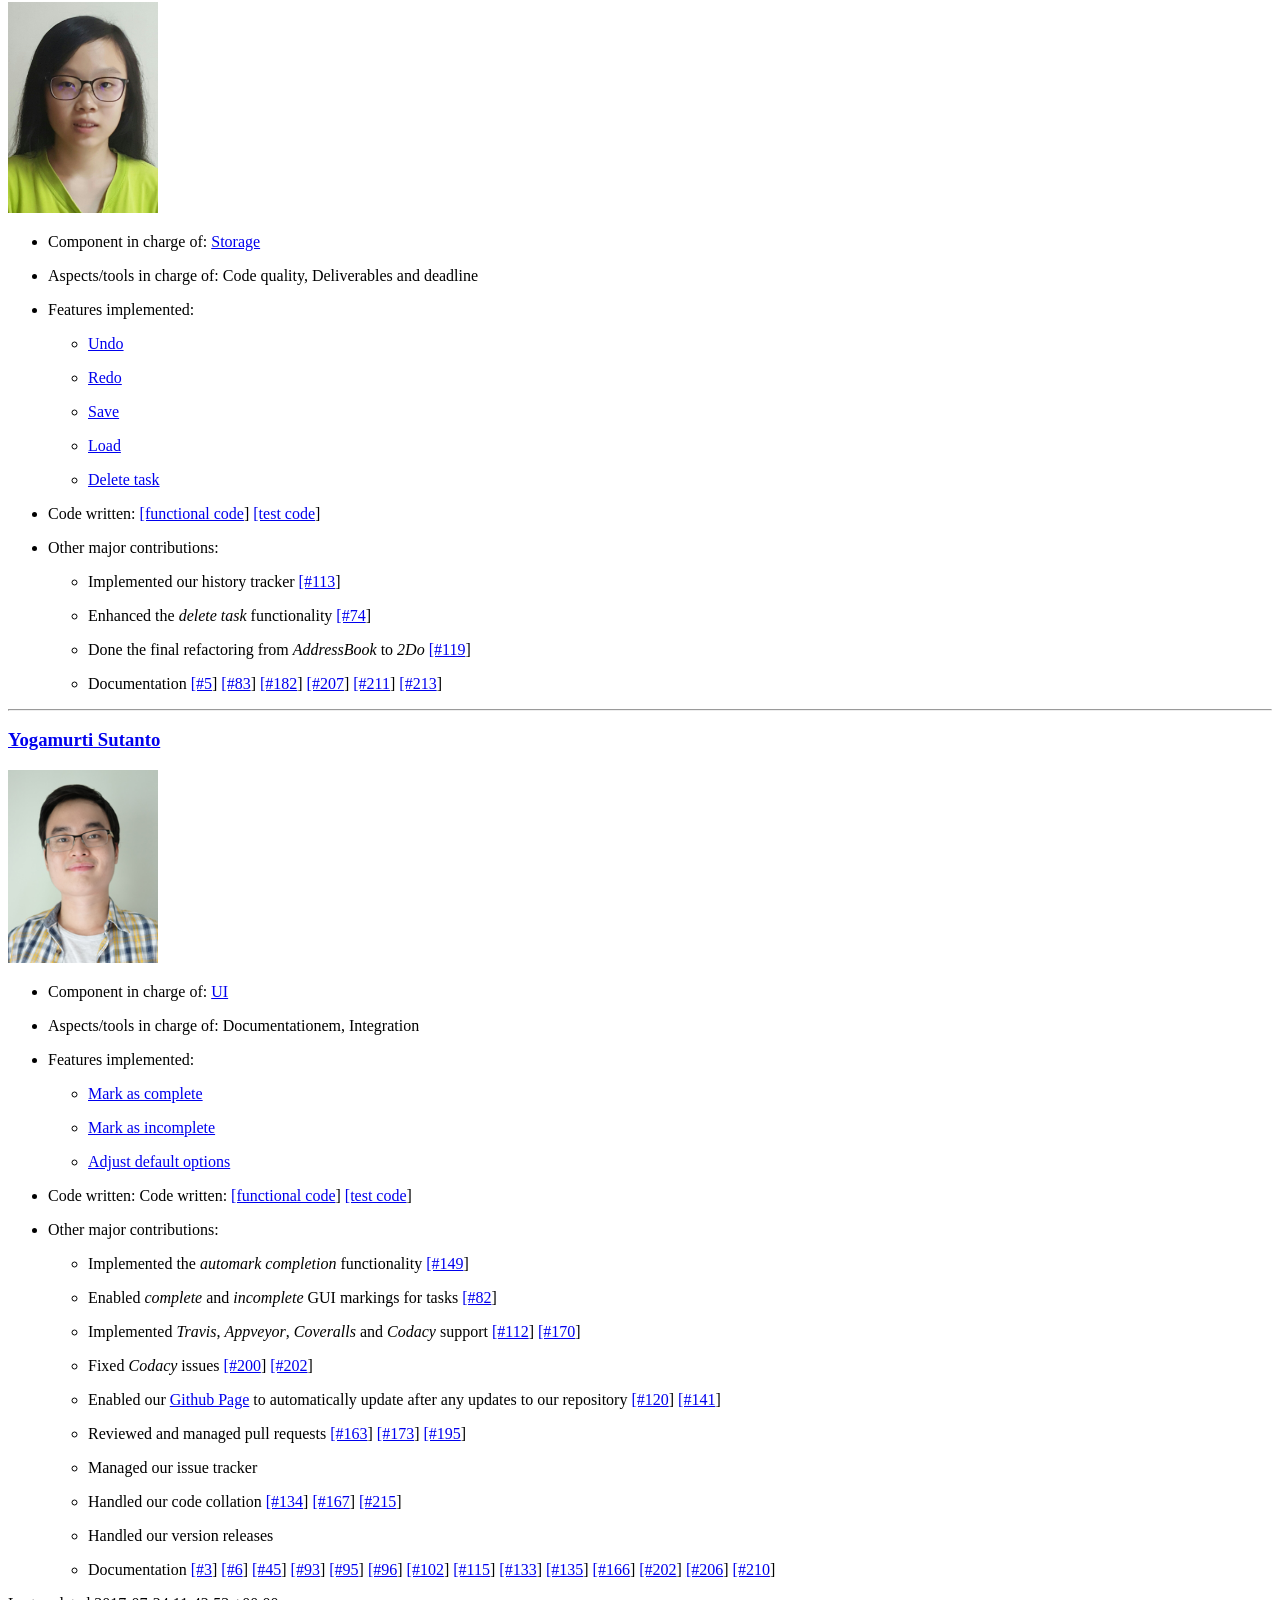
==== commit 8116effc: "Rebuild pages at 3f103eba9e7974b661ed3af998646fb10b69cad1" ====
--- a/AboutUs.html
+++ b/AboutUs.html
@@ -76,6 +76,9 @@
 <p>Implemented the <em>alarm</em> functionality <a href="https://github.com/CS2103JUN2017-T3/main/pull/67">[#67</a>]</p>
 </li>
 <li>
+<p>Managed our GUI panels <a href="https://github.com/CS2103JUN2017-T3/main/pull/148">[#148</a>] <a href="https://github.com/CS2103JUN2017-T3/main/pull/199">[#199</a>]</p>
+</li>
+<li>
 <p>Enabled natural language handling <a href="https://github.com/CS2103JUN2017-T3/main/pull/4">[#4</a>]</p>
 </li>
 <li>
@@ -85,7 +88,7 @@
 <p>Done the initial refactoring from <em>AddressBook</em> to <em>2Do</em> <a href="https://github.com/CS2103JUN2017-T3/main/pull/8">[#8</a>]</p>
 </li>
 <li>
-<p>Documentation <a href="https://github.com/CS2103JUN2017-T3/main/pull/91">[#91</a>] <a href="https://github.com/CS2103JUN2017-T3/main/pull/129">[#129</a>]</p>
+<p>Documentation <a href="https://github.com/CS2103JUN2017-T3/main/pull/91">[#91</a>] <a href="https://github.com/CS2103JUN2017-T3/main/pull/129">[#129</a>] <a href="https://github.com/CS2103JUN2017-T3/main/pull/205">[#205</a>]</p>
 </li>
 </ul>
 </div>
@@ -133,7 +136,7 @@
 <p>Enabled automatic sorting of tasks by deadline <a href="https://github.com/CS2103JUN2017-T3/main/pull/118">[#118</a>]</p>
 </li>
 <li>
-<p>Documentation <a href="https://github.com/CS2103JUN2017-T3/main/pull/87">[#87</a>]</p>
+<p>Documentation <a href="https://github.com/CS2103JUN2017-T3/main/pull/87">[#87</a>] <a href="https://github.com/CS2103JUN2017-T3/main/pull/204">[#204</a>] <a href="https://github.com/CS2103JUN2017-T3/main/pull/209">[#209</a>]</p>
 </li>
 </ul>
 </div>
@@ -196,7 +199,7 @@
 <p>Done the final refactoring from <em>AddressBook</em> to <em>2Do</em> <a href="https://github.com/CS2103JUN2017-T3/main/pull/119">[#119</a>]</p>
 </li>
 <li>
-<p>Documentation <a href="https://github.com/CS2103JUN2017-T3/main/pull/5">[#5</a>] <a href="https://github.com/CS2103JUN2017-T3/main/pull/83">[#83</a>] <a href="https://github.com/CS2103JUN2017-T3/main/pull/182">[#182</a>]</p>
+<p>Documentation <a href="https://github.com/CS2103JUN2017-T3/main/pull/5">[#5</a>] <a href="https://github.com/CS2103JUN2017-T3/main/pull/83">[#83</a>] <a href="https://github.com/CS2103JUN2017-T3/main/pull/182">[#182</a>] <a href="https://github.com/CS2103JUN2017-T3/main/pull/207">[#207</a>] <a href="https://github.com/CS2103JUN2017-T3/main/pull/211">[#211</a>] <a href="https://github.com/CS2103JUN2017-T3/main/pull/213">[#213</a>]</p>
 </li>
 </ul>
 </div>
@@ -265,13 +268,13 @@
 <p>Managed our issue tracker</p>
 </li>
 <li>
-<p>Handled our code collation <a href="https://github.com/CS2103JUN2017-T3/main/pull/134">[#134</a>] <a href="https://github.com/CS2103JUN2017-T3/main/pull/167">[#167</a>]</p>
+<p>Handled our code collation <a href="https://github.com/CS2103JUN2017-T3/main/pull/134">[#134</a>] <a href="https://github.com/CS2103JUN2017-T3/main/pull/167">[#167</a>] <a href="https://github.com/CS2103JUN2017-T3/main/pull/215">[#215</a>]</p>
 </li>
 <li>
 <p>Handled our version releases</p>
 </li>
 <li>
-<p>Documentation <a href="https://github.com/CS2103JUN2017-T3/main/pull/3">[#3</a>] <a href="https://github.com/CS2103JUN2017-T3/main/pull/6">[#6</a>] <a href="https://github.com/CS2103JUN2017-T3/main/pull/6">[#45</a>] <a href="https://github.com/CS2103JUN2017-T3/main/pull/93">[#93</a>] <a href="https://github.com/CS2103JUN2017-T3/main/pull/95">[#95</a>] <a href="https://github.com/CS2103JUN2017-T3/main/pull/96">[#96</a>] <a href="https://github.com/CS2103JUN2017-T3/main/pull/102">[#102</a>] <a href="https://github.com/CS2103JUN2017-T3/main/pull/115">[#115</a>] <a href="https://github.com/CS2103JUN2017-T3/main/pull/133">[#133</a>] <a href="https://github.com/CS2103JUN2017-T3/main/pull/135">[#135</a>] <a href="https://github.com/CS2103JUN2017-T3/main/pull/166">[#166</a>] <a href="https://github.com/CS2103JUN2017-T3/main/pull/202">[#202</a>]</p>
+<p>Documentation <a href="https://github.com/CS2103JUN2017-T3/main/pull/3">[#3</a>] <a href="https://github.com/CS2103JUN2017-T3/main/pull/6">[#6</a>] <a href="https://github.com/CS2103JUN2017-T3/main/pull/6">[#45</a>] <a href="https://github.com/CS2103JUN2017-T3/main/pull/93">[#93</a>] <a href="https://github.com/CS2103JUN2017-T3/main/pull/95">[#95</a>] <a href="https://github.com/CS2103JUN2017-T3/main/pull/96">[#96</a>] <a href="https://github.com/CS2103JUN2017-T3/main/pull/102">[#102</a>] <a href="https://github.com/CS2103JUN2017-T3/main/pull/115">[#115</a>] <a href="https://github.com/CS2103JUN2017-T3/main/pull/133">[#133</a>] <a href="https://github.com/CS2103JUN2017-T3/main/pull/135">[#135</a>] <a href="https://github.com/CS2103JUN2017-T3/main/pull/166">[#166</a>] <a href="https://github.com/CS2103JUN2017-T3/main/pull/202">[#202</a>] <a href="https://github.com/CS2103JUN2017-T3/main/pull/206">[#206</a>] <a href="https://github.com/CS2103JUN2017-T3/main/pull/210">[#210</a>]</p>
 </li>
 </ul>
 </div>
@@ -284,7 +287,7 @@
 </div>
 <div id="footer">
 <div id="footer-text">
-Last updated 2017-07-24 11:30:41 +00:00
+Last updated 2017-07-24 11:42:52 +00:00
 </div>
 </div>
 </body>
